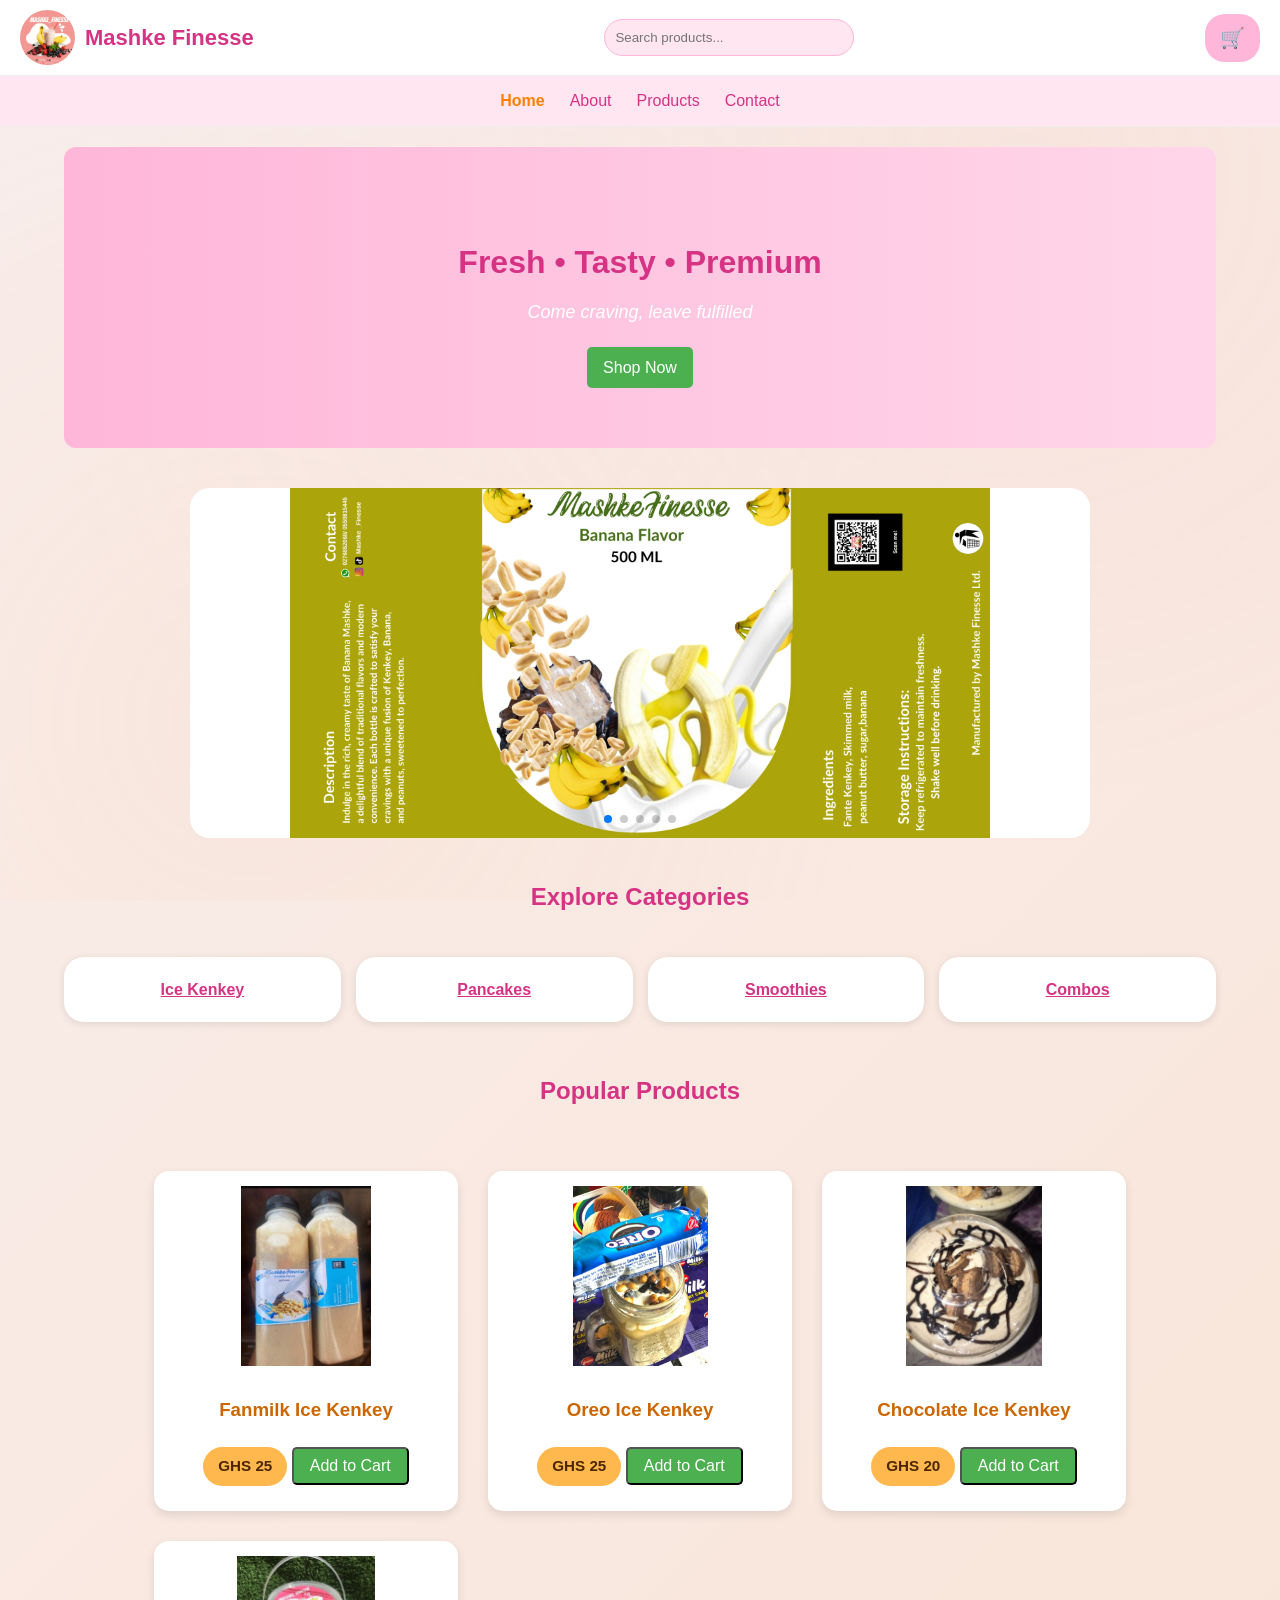
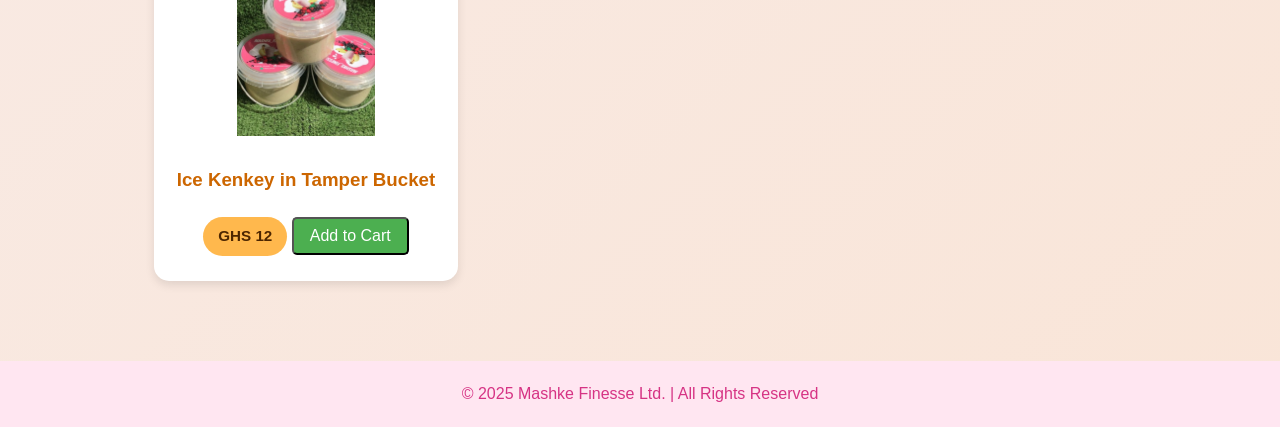
==== index.html @ 1bd8deb0 "Initial commit" ====
<!DOCTYPE html>
<html lang="en">
<head>
    <meta charset="UTF-8">
    <meta name="viewport" content="width=device-width, initial-scale=1.0">
    <title>Mashke Finesse Ltd.</title>

    <!-- Stylesheet -->
    <link rel="stylesheet" href="style.css">
    <!-- Add this before closing body tag in index.html -->
    <script src="cart.js"></script>
    <!-- Swiper CSS -->
    <link rel="stylesheet" href="https://cdn.jsdelivr.net/npm/swiper@11/swiper-bundle.min.css" />
</head>

<body>

    <!-- HEADER -->
    <header class="top-header">
            <div class="logo-area">
            <img src="./assets/logo.jpg.jpeg" class="logo" alt="Mashke Finesse Logo">
            <h1>Mashke Finesse</h1>
        </div>

       <div class="search-area">
           <input type="text" placeholder="Search products..." id="searchBar">
       </div>


        <a href="./cart.html" class="cart-btn">
            🛒 <span id="cart-count">0</span>
        </a>
    </header>

    <!-- NAVIGATION BAR -->
    <nav class="nav">
        <a href="./index.html" class="active">Home</a>
        <a href="./about.html">About</a>
        <a href="./products.html">Products</a>
        <a href="./contact.html">Contact</a>
    </nav>

    <!-- HERO SECTION -->
    <section class="hero">
        <div class="hero-text">
            <h2>Fresh • Tasty • Premium</h2>
            <p><i>Come craving, leave fulfilled</i></p>
            <a href="./products.html" class="btn-primary">Shop Now</a>
        </div>
    </section>

    <!-- SLIDER SECTION -->
    <section class="slider-section">
        <div class="swiper">
            <div class="swiper-wrapper">
                <div class="swiper-slide"><img src="./assets/BANANA FLAVOR.png" alt="Banana Flavor"></div>
                <div class="swiper-slide"><img src="./assets/OREO FLAVOR.png" alt="Oreo Flavor"></div>
                <div class="swiper-slide"><img src="./assets/CHOCOLATE FLAVOR.png" alt="Chocolate Flavor"></div>
                <div class="swiper-slide"><img src="./assets/Label1.jpeg" alt="Label 1"></div>
                <div class="swiper-slide"><img src="./assets/Label2.jpeg" alt="Label 2"></div>
            </div>
            <div class="swiper-pagination"></div>
        </div>
    </section>

    <!-- CATEGORY CARDS -->
   <section class="categories">
    <h2>Explore Categories</h2>
    <div class="cat-grid">
        <a href="products.html?category=ice-kenkey" class="cat-card">Ice Kenkey</a>
        <a href="products.html?category=pancake" class="cat-card">Pancakes</a>
        <a href="products.html?category=smoothies" class="cat-card">Smoothies</a>
        <a href="products.html?category=combos" class="cat-card">Combos</a>
    </div>
   </section>


    <!-- FEATURED PRODUCTS -->
    <section class="featured-products">
    <h2>Popular Products</h2>

    <div class="products-grid">

        <div class="product-card" data-category="ice-kenkey">
            <img src="./assets/FanMilk.jpeg" alt="Fanmilk Ice Kenkey">
            <h3>Fanmilk Ice Kenkey</h3>
            <p class="price">GHS 25</p>
            <button class="btn-primary add-to-cart"
                data-name="Fanmilk Ice Kenkey"
                data-price="25"
                data-image="./assets/FanMilk.jpeg">
                Add to Cart
            </button>
        </div>

        <div class="product-card" data-category="ice-kenkey">
            <img src="./assets/oreomashke.jpg" alt="Oreo Ice Kenkey">
            <h3>Oreo Ice Kenkey</h3>
            <p class="price">GHS 25</p>
            <button class="btn-primary add-to-cart"
                data-name="Oreo Ice Kenkey"
                data-price="25"
                data-image="./assets/oreomashke.jpg">
                Add to Cart
            </button>
        </div>

        <div class="product-card" data-category="ice-kenkey">
            <img src="./assets/Chocolate topping.jpeg" alt="Chocolate Ice Kenkey">
            <h3>Chocolate Ice Kenkey</h3>
            <p class="price">GHS 20</p>
            <button class="btn-primary add-to-cart"
                data-name="Chocolate Ice Kenkey"
                data-price="20"
                data-image="./assets/Chocolate topping.jpeg">
                Add to Cart
            </button>
        </div>

        <div class="product-card" data-category="ice-kenkey">
            <img src="./assets/Bucket.jpeg" alt="Ice Kenkey in Tamper Bucket">
            <h3>Ice Kenkey in Tamper Bucket</h3>
            <p class="price">GHS 12</p>
            <button class="btn-primary add-to-cart"
                data-name="Ice Kenkey in Tamper Bucket"
                data-price="12"
                data-image="./assets/Bucket.jpeg">
                Add to Cart
            </button>
        </div>

    </div>
</section>


    <!-- FOOTER -->
    <footer>
        &copy; 2025 Mashke Finesse Ltd. | All Rights Reserved
    </footer>

    <!-- Swiper JS -->
    <script src="https://cdn.jsdelivr.net/npm/swiper@11/swiper-bundle.min.js"></script>
    <script src="script.js"></script>
    <script src="cart.js"></script>
</body>
</html>
---- style.css ----
/* GENERAL RESET */
* {
    margin: 0;
    padding: 0;
    box-sizing: border-box;
    font-family: "Poppins", sans-serif;
}
body {
    background: #fff5f8;
    color: #333;
}

h2 {
    text-align: center;
    margin: 30px 0 20px;
    color: #d63384;
}

/* ======================
   HEADER
====================== */
.top-header {
    display: flex;
    justify-content: space-between;
    align-items: center;
    padding: 15px 5%;
    background: #fff;
    box-shadow: 0 2px 10px rgba(0,0,0,0.08);
}

.logo-area {
    display: flex;
    align-items: center;
    gap: 10px;
}

.logo {
    width: 55px;
    height: 55px;
    border-radius: 50%;
}

.top-header h1 {
    color: #d63384;
    font-size: 22px;
    font-weight: bold;
}

.search-area input {
    width: 250px;
    padding: 10px;
    border-radius: 20px;
    border: 1px solid #ffb6d9;
    background: #ffe6f1;
}

.cart-btn {
    font-size: 20px;
    background: #ffb6d9;
    padding: 8px 15px;
    border-radius: 20px;
    color: rgb(245, 238, 238);
    text-decoration: none;
}

/* ======================
   NAVIGATION
====================== */
.nav {
    display: flex;
    justify-content: center;
    gap: 25px;
    padding: 12px;
    background: #ffe6f1;
}

.nav a {
    text-decoration: none;
    font-weight: 500;
    color: #d63384;
    transition: 0.3s;
}

.nav a.active, .nav a:hover {
    font-weight: bold;
    color: #ff8000;
}

/* ======================
   HERO SECTION
====================== */
.hero {
    background: linear-gradient(to right, #ffb6d9, #ffd6e9);
    padding: 60px 5%;
    text-align: center;
    color: white;
    border-radius: 12px;
    margin: 20px 5%;
}

.hero h2 {
    font-size: 32px;
    margin-bottom: 10px;
}

.hero p {
    font-size: 18px;
    margin-bottom: 20px;
}

.btn-primary {
    display: inline-block;
    background: #04b654;
    color: #fff;
    padding: 10px 20px;
    border-radius: 25px;
    text-decoration: none;
    font-size: 16px;
    transition: 0.3s;
}

.btn-primary:hover {
    background: #048339;
}

/* ======================
   SLIDER
====================== */
.slider-section {
    margin: 40px auto;
    width: 90%;
    max-width: 900px;   
}

.swiper {
    height: 350px;     
}

.swiper-slide img {
    width: 100%;
    height: 100%;       /* image fits inside the slider */
    border-radius: 20px;
    object-fit: contain;
    background: white;   
    transition: transform 0.3s;
}

.swiper-slide img:hover {
    transform: scale(1.05);
}


/* ======================
   CATEGORY CARDS
====================== */
.categories .cat-grid {
    display: grid;
    grid-template-columns: repeat(auto-fit, minmax(120px, 1fr));
    gap: 15px;
    padding: 20px 5%;
}

.cat-card {
    background: white;
    padding: 20px;
    border-radius: 20px;
    box-shadow: 0 2px 8px rgba(0,0,0,0.1);
    text-align: center;
    color: #d63384;
    font-weight: bold;
    transition: 0.3s;
    cursor: pointer;
}

.cat-card:hover {
    transform: translateY(-5px);
    box-shadow: 0 6px 18px rgba(0,0,0,0.15);
}

/* ======================
   FEATURED PRODUCTS
====================== */
.products-grid {
    display: grid;
    grid-template-columns: repeat(auto-fit, minmax(180px, 1fr));
    gap: 25px;
    padding: 20px 5%;
}

.product-card {
    background: white;
    border-radius: 20px;
    padding: 15px;
    text-align: center;
    box-shadow: 0 2px 10px rgba(0,0,0,0.1);
    transition: transform 0.3s, box-shadow 0.3s;
}

.product-card:hover {
    transform: translateY(-5px);
    box-shadow: 0 6px 18px rgba(0,0,0,0.15);
}

.product-card h3 {
    color: #cc6600;
    margin: 10px 0;
}

.price {
    display: inline-block;
    padding: 8px 15px;
    background: #ffb84d;
    color: #4d2600;
    font-weight: 600;
    border-radius: 20px;
    margin-top: 8px;
}

.add-cart {
    margin-top: 12px;
    padding: 10px 15px;
    width: 100%;
    background: #ff279a;
    color: white;
    border: none;
    border-radius: 12px;
    cursor: pointer;
    transition: 0.3s;
}

.add-cart:hover {
    background: #e22288;
}

/* ======================
   FOOTER
====================== */
footer {
    text-align: center;
    padding: 20px;
    background: #ffe6f1;
    color: #d63384;
    margin-top: 40px;
}

/* ======================
   PRODUCTS PAGE CSS
====================== */

/* Page Title */
.page-title {
    text-align: center;
    padding: 40px 10px;
}

.page-title h2 {
    font-size: 2.2rem;
    color: #d63384;
    margin-bottom: 15px;
}

/* Product Hero Section */
.product-hero {
    text-align: center;
    padding: 40px 20px;
    background: #ffeac7;
    border-radius: 12px;
    margin: 20px 5%;
}

.product-hero h2 {
    font-size: 2rem;
    color: #cc6600;
}

.product-hero p {
    margin-top: 10px;
    color: #4d2600;
    font-size: 1.1rem;
}

/* Filter Section */
.filter-section {
    text-align: center;
    padding: 20px 5%;
}

.filter-btn {
    background: #ffd08a;
    border: none;
    padding: 10px 18px;
    border-radius: 20px;
    margin: 5px;
    font-weight: 600;
    cursor: pointer;
    transition: 0.3s;
}

.filter-btn:hover {
    background: #ffb84d;
}

.filter-btn.active {
    background: #ff9800;
    color: white;
}

/* Product Grid */
.products-grid {
    padding: 40px 5%;
    display: grid;
    grid-template-columns: repeat(auto-fit, minmax(230px, 1fr));
    gap: 30px;
    max-width: 1100px;
    margin: 0 auto;
}

.product-card {
    background: white;
    padding: 20px;
    border-radius: 20px;
    text-align: center;
    box-shadow: 0 4px 12px rgba(0,0,0,0.12);
    transition: transform 0.3s, box-shadow 0.3s;
}

.product-card:hover {
    transform: translateY(-8px);
    box-shadow: 0 6px 20px rgba(0,0,0,0.17);
}

.product-card img {
    width: 100%;
    height: 180px;
    object-fit: cover;
    border-radius: 15px;
    margin-bottom: 10px;
}

.product-card h3 {
    margin: 12px 0;
    color: #cc6600;
}

.product-card p {
    color: #4d2600;
    font-size: 0.95rem;
    line-height: 1.5;
}

.price {
    display: inline-block;
    margin-top: 10px;
    padding: 8px 15px;
    background: #ffb84d;
    border-radius: 20px;
    color: #4d2600;
    font-weight: 600;
}

.add-cart {
    margin-top: 12px;
    padding: 10px 15px;
    width: 100%;
    background: #ff279a;
    color: white;
    border: none;
    border-radius: 12px;
    cursor: pointer;
    transition: 0.3s;
}

.add-cart:hover {
    background: #e22288;
}

/* Responsive */
@media (max-width: 768px) {
    .products-grid {
        grid-template-columns: repeat(auto-fit, minmax(150px, 1fr));
    }

    .filter-btn {
        padding: 8px 14px;
    }

    .product-hero {
        padding: 30px 10px;
    }
}

/* ABOUT PAGE */
.about-container {
    padding: 40px 20px;
    display: flex;
    flex-wrap: wrap;
    align-items: center;
    justify-content: center;
    gap: 40px;
}

.about-content {
    max-width: 600px;
}

.about-content h2 {
    font-size: 2rem;
    color: #cc6600;
    margin-bottom: 15px;
}

.about-content h3 {
    margin-top: 20px;
    color: #994d00;
}

.about-content p {
    margin: 10px 0;
    line-height: 1.6;
    color: #4d2600;
    font-size: 1.05rem;
}

.value-list {
    list-style: none;
    margin: 10px 0 20px;
}

.value-list li {
    background: #ffe0b3;
    padding: 8px 12px;
    border-radius: 10px;
    margin: 6px 0;
    font-weight: 500;
}

.about-image img {
    width: 330px;
    border-radius: 20px;
    box-shadow: 0 4px 12px rgba(0,0,0,0.15);
}

@media (max-width: 768px) {
    .about-container {
        flex-direction: column;
        text-align: center;
    }

    .about-image img {
        width: 90%;
    }
}

/* Active Navigation */
nav ul li a.active {
    color: #e67e22;
    border-bottom: 2px solid #e67e22;
    padding-bottom: 3px;
}
/* WHY CUSTOMERS LOVE US */
.love-us-section {
    text-align: center;
    padding: 50px 20px;
    background: #fff3dd;
    margin-top: 20px;
}

.love-us-section h2 {
    font-size: 2rem;
    color: #cc6600;
    margin-bottom: 30px;
}

.love-grid {
    display: grid;
    grid-template-columns: repeat(auto-fit, minmax(220px, 1fr));
    gap: 25px;
    max-width: 1000px;
    margin: 0 auto;
}

.love-card {
    background: white;
    padding: 20px;
    border-radius: 20px;
    box-shadow: 0 4px 12px rgba(0,0,0,0.12);
    transition: 0.3s ease;
}

.love-card:hover {
    transform: translateY(-8px);
    box-shadow: 0 6px 18px rgba(0,0,0,0.15);
}

.love-card img {
    width: 70px;
    height: 70px;
    margin-bottom: 15px;
}

.love-card h3 {
    color: #994d00;
    margin-bottom: 8px;
}

.love-card p {
    color: #4d2600;
    font-size: 0.95rem;
    line-height: 1.5;
}

@media (max-width: 768px) {
    .love-card {
        padding: 18px;
    }
}
/* PRODUCTS PAGE */
.product-hero {
    text-align: center;
    padding: 40px 20px;
    background: #ffeac7;
}

.product-hero h2 {
    font-size: 2rem;
    color: #cc6600;
}

.product-hero p {
    margin-top: 10px;
    color: #4d2600;
    font-size: 1.1rem;
}

.product-card {
    background: white;
    padding: 20px;
    border-radius: 20px;
    text-align: center;
    box-shadow: 0 4px 12px rgba(0,0,0,0.12);
    transition: 0.3s ease;
}

.product-card:hover {
    transform: translateY(-8px);
    box-shadow: 0 6px 20px rgba(0,0,0,0.17);
}

.product-card img {
    width: 100%;
    height: 180px;
    object-fit: cover;
    border-radius: 15px;
}

.product-card h3 {
    margin: 12px 0;
    color: #cc6600;
}

.product-card p {
    color: #4d2600;
    font-size: 0.95rem;
    line-height: 1.5;
}

.price {
    display: inline-block;
    margin-top: 12px;
    padding: 8px 15px;
    background: #ffb84d;
    border-radius: 20px;
    color: #4d2600;
    font-weight: 600;
}
/* FILTER SECTION */
.filter-section {
    text-align: center;
    padding: 20px;
}

.filter-btn {
    background: #ffd08a;
    border: none;
    padding: 10px 18px;
    border-radius: 20px;
    margin: 5px;
    font-weight: 600;
    cursor: pointer;
    transition: 0.3s;
}

.filter-btn:hover {
    background: #ffb84d;
}

.filter-btn.active {
    background: #ff9800;
    color: white;
}

/* ORDER BUTTON */
.order-btn {
    display: inline-block;
    margin-top: 15px;
    padding: 10px 15px;
    background: #25D366;
    color: white;
    font-weight: 600;
    text-decoration: none;
    border-radius: 20px;
    transition: 0.3s ease;
}

.order-btn:hover {
    background: #1da851;
}
/* Page Title */
.page-title {
    text-align: center;
    padding: 40px 10px;
}

.page-title h2 {
    font-size: 2.2rem;
    margin-bottom: 10px;
}

/* Product Sections */
.product-section {
    width: 90%;
    max-width: 1000px;
    margin: 40px auto;
}

.product-section h3 {
    text-align: center;
    margin-bottom: 25px;
    font-size: 1.8rem;
}

/* Grid */
.product-grid {
    display: grid;
    grid-template-columns: repeat(auto-fit, minmax(220px, 1fr));
    gap: 25px;
}

/* Product Card */
.product-card {
    background: white;
    border-radius: 12px;
    padding: 15px;
    text-align: center;
    box-shadow: 0 4px 10px rgba(0,0,0,0.1);
    transition: transform .2s ease;
}

.product-card:hover {
    transform: translateY(-8px);
}

.product-card img {
    width: 100%;
    border-radius: 10px;
    height: 200px;
    object-fit: cover;
}

/* Coming Soon */
.future {
    text-align: center;
}

.future ul {
    list-style: none;
    padding: 0;
}

.future li {
    font-size: 1.1rem;
    margin: 5px 0;
}
/* Contact Page */
/* CONTACT PAGE HEADER — LOGO SECTION */
.logo-section {
    display: flex;
    align-items: center;
    justify-content: center;
    gap: 15px;
    padding: 25px 0 15px;
    background: #fff;
}

.logo-section img.round-photo {
    width: 65px;
    height: 65px;
    border-radius: 50%;
    object-fit: cover;
    border: 2px solid #e67e22;  /* soft orange border */
}

.logo-section h1 {
    font-size: 28px;
    font-weight: 700;
    color: #333;
    letter-spacing: 1px;
    text-transform: uppercase;
    margin: 0;
}

/* NAVIGATION */
nav {
    background: #fafafa;
    border-top: 1px solid #eee;
    border-bottom: 1px solid #eee;
}

nav ul {
    display: flex;
    justify-content: center;
    gap: 30px;
    list-style: none;
    padding: 12px 0;
    margin: 0;
}

nav ul li a {
    text-decoration: none;
    font-size: 16px;
    font-weight: 600;
    color: #555;
    transition: 0.3s ease;
}

/* Hover */
nav ul li a:hover {
    color: #e67e22;
}

/* Active link (contact page) */
.contact-header {
    text-align: center;
    padding: 40px 20px;
}

.contact-header h2 {
    font-size: 2rem;
}

.contact-container {
    width: 90%;
    max-width: 1000px;
    margin: auto;
    display: grid;
    grid-template-columns: repeat(auto-fit, minmax(300px, 1fr));
    gap: 30px;
    padding: 20px 0;
}

.contact-info {
    background: #fff;
    padding: 20px;
    border-radius: 12px;
    box-shadow: 0 4px 10px rgba(0,0,0,0.08);
}

.contact-info h3 {
    margin-bottom: 15px;
}

.contact-info p {
    margin: 8px 0;
}

/* Contact Form */
.contact-form {
    background: #fff;
    padding: 20px;
    border-radius: 12px;
    box-shadow: 0 4px 10px rgba(0,0,0,0.08);
}

.contact-hero {
    text-align: center;
    font-size: 1rem;
    margin-bottom: 20px;
    font-weight: 600;
}


.contact-form form input,
.contact-form form textarea {
    width: 100%;
    padding: 12px;
    margin-bottom: 15px;
    border-radius: 8px;
    border: 1px solid #ddd;
    font-size: 1rem;
}

.contact-form textarea {
    height: 120px;
    resize: none;
}

.contact-form button {
    background: #ff9f43;
    border: none;
    padding: 12px 20px;
    width: 100%;
    border-radius: 8px;
    font-size: 1.1rem;
    color: white;
    cursor: pointer;
    transition: .3s ease;
}

.contact-form button:hover {
    background: #ff7f00;
}

/* Map */
.map-section img {
    width: 90%;
    max-width: 800px;
    border-radius: 12px;
    box-shadow: 0 4px 10px rgba(0,0,0,0.1);
}

/* Map */
/* MAP SECTION */
/* MAP SECTION STYLES */
.map-section {
    padding: 50px 20px;
    background-color: #f9f9f9;
    text-align: center;
}

.map-section h2 {
    font-size: 2rem;
    margin-bottom: 30px;
    color: #1a1a1a;
}

.map-container {
    display: flex;
    flex-wrap: wrap;
    justify-content: center;
    gap: 20px;
    align-items: flex-start;
}

.map-wrapper {
    flex: 1 1 600px;
    min-width: 300px;
    max-width: 700px;
    height: 450px;
    border: 2px solid #FFD700; /* your brand color */
    border-radius: 10px;
    overflow: hidden;
}

.map-wrapper iframe {
    width: 100%;
    height: 100%;
    border: 0;
}

.map-info {
    flex: 1 1 250px;
    min-width: 200px;
    text-align: left;
}

.map-info p {
    font-size: 1.1rem;
    margin-bottom: 15px;
}

.directions-btn {
    display: inline-block;
    padding: 12px 25px;
    background-color: #FFD700; /* brand color */
    color: #000;
    text-decoration: none;
    font-weight: bold;
    border-radius: 8px;
    transition: background-color 0.3s ease;
}

.directions-btn:hover {
    background-color: #e6b800;
}

/* MOBILE ADJUSTMENTS */
@media (max-width: 768px) {
    .map-container {
        flex-direction: column;
        align-items: center;
    }

    .map-info {
        text-align: center;
    }
}

/* Footer Social Icons */
.footer-container {
    display: flex;
    justify-content: space-between;
    align-items: center;
    padding: 15px 20px;
    flex-wrap: wrap;
}

.social-icons {
    display: flex;
    gap: 15px;
}

.social-icons a {
    display: flex;
    align-items: center;
    justify-content: center;
    width: 38px;
    height: 38px;
    background: #fff;
    border-radius: 50%;
    box-shadow: 0px 2px 6px rgba(0,0,0,0.15);
    transition: 0.3s ease;
}

.social-icons a img {
    width: 20px;
    height: 20px;
    object-fit: contain;
}

/* Hover Effects */
.social-icons a:hover {
    transform: translateY(-4px);
    box-shadow: 0px 4px 12px rgba(0,0,0,0.2);
}
.order-page {
    max-width: 1200px;
    margin: auto;
    padding: 30px;
}

.order-title {
    text-align: center;
    font-size: 2rem;
    margin-bottom: 20px;
}
.product-card {
    background: #fff;
    padding: 15px;
    border-radius: 15px;
    text-align: center;
    box-shadow: 0 4px 10px rgba(0,0,0,0.1);
    transition: 0.3s;
}

.product-card:hover {
    transform: translateY(-5px);
}

.product-card img {
    width: 100%;
    height: 180px;
    object-fit: contain;
}

.price {
    font-weight: bold;
    margin: 10px 0;
}

.add-btn {
    padding: 10px;
    width: 100%;
    background: #ff279a; /* brand pink */
    color: white;
    border: none;
    border-radius: 8px;
    cursor: pointer;
}

.add-btn:hover {
    background: #e22288;
}

/* Cart */
body {
    font-family: Arial, sans-serif;
    margin: 0;
    padding: 0;
    background: #f9f9f9;
}

.top-header {
    display: flex;
    justify-content: space-between;
    align-items: center;
    padding: 10px 20px;
    background: #fff;
    box-shadow: 0 2px 5px rgba(0,0,0,0.1);
}

.logo-area1{
    display: flex;
    align-items: center;
    gap: 10px;
}
.logo-area1 h1 {
    font-size: 22px;
    font-weight: 700;
    color: #d63384;
}

.btn-primary {
    background: #4CAF50;
    color: white;
    padding: 8px 16px;
    text-decoration: none;
    border-radius: 5px;
    transition: 0.3s;
}

.btn-primary:hover {
    background: #45a049;
}

.cart-section {
    max-width: 800px;
    margin: 30px auto;
    background: #fff;
    padding: 20px;
    border-radius: 8px;
}

.cart-item {
    display: flex;
    align-items: center;
    margin-bottom: 15px;
    border-bottom: 1px solid #ddd;
    padding-bottom: 10px;
}

.cart-item img {
    width: 100px;
    border-radius: 5px;
}

.cart-item-details {
    flex: 1;
    margin-left: 15px;
}

.cart-item-details h4 {
    margin: 0 0 5px 0;
}

.quantity-controls {
    display: flex;
    align-items: center;
    gap: 10px;
    margin: 10px 0;
}

.quantity-controls button {
    padding: 5px 10px;
    cursor: pointer;
}

.remove {
    background: #f44336;
    color: white;
    border: none;
    padding: 5px 10px;
    border-radius: 5px;
    cursor: pointer;
}

.remove:hover {
    background: #d32f2f;
}

.cart-total {
    text-align: right;
    margin-top: 20px;
}
.about-banner {
    position: relative;
    width: 100%;
    height: 350px;
    overflow: hidden;
}

.banner-img {
    width: 100%;
    height: 100%;
    object-fit: cover;
}

.banner-overlay {
    position: absolute;
    top: 0;
    left: 0;
    width: 100%;
    height: 100%;
    background: rgba(0,0,0,0.4); 
}

.banner-content {
    position: absolute;
    top: 50%;
    left: 50%;
    transform: translate(-50%, -50%);
    color: white;
    text-align: center;
    font-size: 1.3rem;
    font-weight: 600;
    line-height: 2rem;
}

.banner-content span {
    background: rgba(255,255,255,0.2);
    padding: 6px 12px;
    border-radius: 8px;
    display: inline-block;
}
.sub-nav {
    display: flex;
    justify-content: center;
    gap: 20px;
    margin: 20px 0;
}

.sub-nav a {
    text-decoration: none;
    color: #d63384;
    font-weight: 600;
    padding-bottom: 4px;
    border-bottom: 2px solid transparent;
    transition: 0.3s;
}

.sub-nav a:hover, 
.sub-nav .active {
    border-bottom: 2px solid #ff6600;
    color: #333;
}
/* style.css */
:root {
    --powder-blush: #e8a598ff;
    --powder-blush-2: #ffb5a7ff;
    --powder-blush-3: #fec5bbff;
    --almond-silk: #fcd5ceff;
    --soft-blush: #fae1ddff;
    --seashell: #f8edebff;
    --powder-petal: #f9e5d8ff;
    --powder-petal-2: #f9dcc4ff;
    --soft-apricot: #fcd2afff;
    --peach-glow: #fec89aff;
    --text-dark: #5d4037;
    --text-medium: #8d6e63;
    --text-light: #a1887f;
    --shadow-light: rgba(232, 165, 152, 0.1);
    --shadow-medium: rgba(232, 165, 152, 0.2);
    --shadow-dark: rgba(232, 165, 152, 0.3);
}

* {
    margin: 0;
    padding: 0;
    box-sizing: border-box;
}

body {
    font-family: 'Inter', sans-serif;
    background: linear-gradient(135deg, var(--seashell) 0%, var(--powder-petal) 100%);
    color: var(--text-dark);
    line-height: 1.6;
    min-height: 100vh;
    position: relative;
    overflow-x: hidden;
}

body::before {
    content: '';
    position: fixed;
    top: 0;
    left: 0;
    right: 0;
    bottom: 0;
    background: 
        radial-gradient(circle at 20% 80%, rgba(254, 202, 154, 0.1) 0%, transparent 50%),
        radial-gradient(circle at 80% 20%, rgba(232, 165, 152, 0.08) 0%, transparent 50%),
        radial-gradient(circle at 40% 40%, rgba(250, 225, 221, 0.05) 0%, transparent 50%);
    pointer-events: none;
    z-index: -1;
}

/* Header Styles */
.header {
    background: linear-gradient(135deg, var(--powder-blush) 0%, var(--powder-blush-2) 100%);
    color: white;
    padding: 1.5rem 2rem;
    box-shadow: 0 4px 20px rgba(0, 0, 0, 0.08);
    text-align: center;
}

.header h1 {
    font-weight: 600;
    font-size: 1.8rem;
    letter-spacing: -0.5px;
    text-shadow: 0 2px 4px rgba(0, 0, 0, 0.1);
}

/* Main Cart Container */
.cart-page {
    max-width: 800px;
    margin: 3rem auto;
    padding: 0 2rem;
    position: relative;
}

/* Continue Shopping Link */
.back-to-shop {
    display: inline-flex;
    align-items: center;
    gap: 0.5rem;
    color: var(--text-medium);
    text-decoration: none;
    font-weight: 500;
    margin-bottom: 2rem;
    padding: 0.75rem 1.5rem;
    border-radius: 50px;
    transition: all 0.3s ease;
    background: rgba(255, 255, 255, 0.95);
    box-shadow: 0 2px 15px var(--shadow-light);
    border: 1px solid rgba(232, 165, 152, 0.2);
    backdrop-filter: blur(10px);
}

.back-to-shop:hover {
    color: var(--powder-blush);
    background: white;
    transform: translateX(-5px);
    box-shadow: 0 4px 20px var(--shadow-medium);
    border-color: var(--powder-blush-3);
}

.back-to-shop::before {
    content: "←";
    font-size: 1.1rem;
    color: var(--powder-blush);
    font-weight: 600;
}

/* Cart Header */
.cart-header {
    text-align: center;
    margin-bottom: 3rem;
    position: relative;
}

.cart-header h2 {
    font-size: 2.2rem;
    font-weight: 600;
    margin-bottom: 1rem;
    color: var(--text-dark);
    background: linear-gradient(135deg, var(--text-dark) 0%, var(--powder-blush) 100%);
    -webkit-background-clip: text;
    -webkit-text-fill-color: transparent;
    background-clip: text;
}

.cart-status {
    display: inline-flex;
    align-items: center;
    gap: 0.5rem;
    background: rgba(255, 255, 255, 0.9);
    padding: 0.6rem 1.5rem;
    border-radius: 50px;
    font-size: 0.95rem;
    font-weight: 500;
    color: var(--powder-blush);
    border: 1px solid rgba(232, 165, 152, 0.3);
    backdrop-filter: blur(5px);
}

.cart-status::before {
    content: "📌";
    font-size: 1rem;
}

/* Separator */
.cart-header::after {
    content: "";
    display: block;
    width: 150px;
    height: 2px;
    background: linear-gradient(90deg, transparent, var(--powder-blush-3), transparent);
    margin: 2rem auto 0;
}

/* Empty Cart State */
.empty-cart-state {
    background: rgba(255, 255, 255, 0.95);
    border-radius: 20px;
    padding: 4rem 3rem;
    text-align: center;
    box-shadow: 0 8px 40px var(--shadow-light);
    margin: 3rem 0;
    border: 1px solid rgba(232, 165, 152, 0.15);
    backdrop-filter: blur(10px);
    animation: fadeIn 0.8s ease;
}

.empty-cart-icon {
    width: 100px;
    height: 100px;
    background: linear-gradient(135deg, var(--soft-blush) 0%, var(--powder-blush-3) 100%);
    border-radius: 50%;
    display: flex;
    align-items: center;
    justify-content: center;
    margin: 0 auto 2rem;
    box-shadow: 0 8px 25px rgba(232, 165, 152, 0.25);
}

.empty-cart-icon i {
    font-size: 2.5rem;
    color: white;
    filter: drop-shadow(0 2px 4px rgba(0, 0, 0, 0.1));
}

.empty-cart-state h3 {
    font-size: 1.8rem;
    font-weight: 600;
    margin-bottom: 1rem;
    color: var(--text-dark);
}

.empty-cart-state p {
    color: var(--text-medium);
    max-width: 400px;
    margin: 0 auto 3rem;
    font-size: 1.05rem;
    line-height: 1.7;
}

/* Total Container */
.total-container {
    background: rgba(255, 255, 255, 0.95);
    padding: 2rem 2.5rem;
    border-radius: 20px;
    margin: 2.5rem 0;
    box-shadow: 0 8px 30px var(--shadow-light);
    border: 1px solid rgba(232, 165, 152, 0.15);
    backdrop-filter: blur(10px);
    display: flex;
    justify-content: space-between;
    align-items: center;
    position: relative;
    overflow: hidden;
}

.total-container::before {
    content: "";
    position: absolute;
    top: 0;
    left: 0;
    width: 5px;
    height: 100%;
    background: linear-gradient(to bottom, var(--powder-blush), var(--soft-apricot));
}

.total-label {
    font-size: 1.2rem;
    color: var(--text-medium);
    font-weight: 500;
}

.total-amount {
    font-size: 2.5rem;
    font-weight: 700;
    color: var(--powder-blush);
    display: flex;
    align-items: baseline;
    text-shadow: 0 2px 4px rgba(0, 0, 0, 0.05);
}

.total-amount::before {
    content: "GHS ";
    font-size: 1.5rem;
    font-weight: 500;
    color: var(--text-light);
    margin-right: 0.3rem;
}

.total-amount span {
    font-size: 1.5rem;
    color: var(--text-light);
    font-weight: 400;
}

/* Checkout Button */
.checkout-btn-container {
    margin: 2.5rem 0;
}

.checkout-btn {
    width: 100%;
    background: linear-gradient(135deg, var(--powder-blush) 0%, var(--soft-apricot) 100%);
    color: white;
    border: none;
    padding: 1.5rem;
    font-size: 1.1rem;
    font-weight: 600;
    border-radius: 15px;
    cursor: pointer;
    transition: all 0.4s cubic-bezier(0.175, 0.885, 0.32, 1.275);
    display: flex;
    align-items: center;
    justify-content: center;
    gap: 1rem;
    letter-spacing: 0.5px;
    box-shadow: 0 8px 30px rgba(232, 165, 152, 0.3);
    text-shadow: 0 1px 2px rgba(0, 0, 0, 0.1);
    position: relative;
    overflow: hidden;
}

.checkout-btn::before {
    content: '';
    position: absolute;
    top: 0;
    left: -100%;
    width: 100%;
    height: 100%;
    background: linear-gradient(90deg, transparent, rgba(255, 255, 255, 0.3), transparent);
    transition: 0.5s;
}

.checkout-btn:hover::before {
    left: 100%;
}

.checkout-btn:hover {
    transform: translateY(-3px);
    box-shadow: 0 12px 40px rgba(232, 165, 152, 0.4);
    background: linear-gradient(135deg, var(--powder-blush-2) 0%, var(--peach-glow) 100%);
}

.checkout-btn:active {
    transform: translateY(-1px);
    box-shadow: 0 4px 20px rgba(232, 165, 152, 0.3);
}

.checkout-btn .icon {
    font-size: 1.3rem;
    transition: transform 0.3s ease;
    display: inline-block;
}

.checkout-btn:hover .icon {
    transform: translateX(6px);
}

/* Brand Watermark */
.brand-watermark {
    text-align: center;
    margin-top: 4rem;
    padding-top: 2.5rem;
    color: var(--powder-blush-3);
    font-size: 1.1rem;
    font-weight: 300;
    letter-spacing: 3px;
    position: relative;
    opacity: 0.8;
    text-transform: uppercase;
}

.brand-watermark::before {
    content: "";
    position: absolute;
    top: 0;
    left: 50%;
    transform: translateX(-50%);
    width: 120px;
    height: 2px;
    background: linear-gradient(90deg, transparent, var(--powder-blush-3), transparent);
}

/* Animation */
@keyframes fadeIn {
    from {
        opacity: 0;
        transform: translateY(30px);
    }
    to {
        opacity: 1;
        transform: translateY(0);
    }
}

/* Responsive Design */
@media (max-width: 768px) {
    .cart-page {
        padding: 0 1.5rem;
        margin: 2rem auto;
    }
    
    .header {
        padding: 1.25rem 1.5rem;
    }
    
    .header h1 {
        font-size: 1.5rem;
    }
    
    .cart-header h2 {
        font-size: 1.8rem;
    }
    
    .empty-cart-state {
        padding: 3rem 2rem;
        margin: 2rem 0;
        border-radius: 15px;
    }
    
    .empty-cart-icon {
        width: 80px;
        height: 80px;
    }
    
    .empty-cart-icon i {
        font-size: 2rem;
    }
    
    .empty-cart-state h3 {
        font-size: 1.5rem;
    }
    
    .total-container {
        padding: 1.75rem;
        flex-direction: column;
        gap: 1rem;
        align-items: flex-start;
        border-radius: 15px;
    }
    
    .total-amount {
        font-size: 2rem;
    }
    
    .checkout-btn {
        padding: 1.25rem;
        font-size: 1rem;
        border-radius: 12px;
    }
}

@media (max-width: 480px) {
    .cart-page {
        padding: 0 1rem;
    }
    
    .back-to-shop {
        padding: 0.6rem 1.25rem;
        font-size: 0.95rem;
    }
    
    .cart-header h2 {
        font-size: 1.6rem;
    }
    
    .cart-status {
        padding: 0.5rem 1.25rem;
        font-size: 0.9rem;
    }
    
    .empty-cart-state {
        padding: 2.5rem 1.5rem;
    }
    
    .empty-cart-state p {
        font-size: 1rem;
    }
    
    .total-amount {
        font-size: 1.8rem;
    }
    
    .checkout-btn {
        padding: 1.1rem;
    }
    
    .brand-watermark {
        font-size: 1rem;
        color:#ddd;
        letter-spacing: 2px;
        padding-top: 2rem;
    }
    
    .brand-watermark::before {
        width: 80px;
    }
}

/* Tablet-specific adjustments */
@media (min-width: 769px) and (max-width: 1024px) {
    .cart-page {
        max-width: 700px;
    }
}
/* Cart Items Styles */
.cart-items {
    display: none;
}


.cart-item-image {
    width: 80px;
    height: 80px;
    object-fit: cover;
    border-radius: 10px;
    border: 2px solid var(--almond-silk);
}

.cart-item-details {
    flex: 1;
}

.cart-item-name {
    font-weight: 600;
    color: var(--text-dark);
    margin-bottom: 0.5rem;
    font-size: 1.1rem;
}

.cart-item-price {
    color: var(--powder-blush);
    font-weight: 500;
    font-size: 1.1rem;
}

.quantity-controls {
    display: flex;
    align-items: center;
    gap: 0.75rem;
    background: rgba(255, 255, 255, 0.9);
    padding: 0.5rem 1rem;
    border-radius: 50px;
    border: 1px solid rgba(232, 165, 152, 0.2);
}

.quantity-btn {
    background: var(--soft-blush);
    border: none;
    width: 30px;
    height: 30px;
    border-radius: 50%;
    display: flex;
    align-items: center;
    justify-content: center;
    cursor: pointer;
    color: var(--powder-blush);
    font-size: 1.2rem;
    font-weight: 600;
    transition: all 0.2s ease;
}

.quantity-btn:hover {
    background: var(--powder-blush-2);
    color: white;
    transform: scale(1.1);
}

.quantity-value {
    font-weight: 600;
    color: var(--text-dark);
    min-width: 30px;
    text-align: center;
}

.cart-item-total {
    font-weight: 700;
    color: var(--powder-blush);
    font-size: 1.2rem;
    min-width: 100px;
    text-align: right;
}

.remove-item {
    background: linear-gradient(135deg, #ffb5a7, #fec89a);
    color: white;
    border: none;
    padding: 0.5rem 1.25rem;
    border-radius: 50px;
    cursor: pointer;
    font-weight: 500;
    font-size: 0.9rem;
    transition: all 0.3s ease;
}

.remove-item:hover {
    background: linear-gradient(135deg, #e8a598, #fec89a);
    transform: translateY(-2px);
    box-shadow: 0 4px 15px rgba(232, 165, 152, 0.3);
}

.cart-summary {
    display: flex;
    justify-content: space-between;
    align-items: center;
    padding-top: 2rem;
    margin-top: 2rem;
    border-top: 2px solid rgba(232, 165, 152, 0.2);
}

.cart-subtotal {
    font-size: 1.1rem;
    color: var(--text-medium);
}

.cart-subtotal-value {
    font-size: 1.5rem;
    font-weight: 700;
    color: var(--powder-blush);
    margin-left: 1rem;
}

/* Cart Notification */
.cart-notification {
    position: fixed;
    top: 100px;
    right: 20px;
    background: white;
    padding: 1rem 1.5rem;
    border-radius: 10px;
    box-shadow: 0 10px 30px rgba(0, 0, 0, 0.15);
    display: flex;
    align-items: center;
    gap: 1rem;
    z-index: 1000;
    transform: translateX(150%);
    transition: transform 0.5s cubic-bezier(0.175, 0.885, 0.32, 1.275);
    border-left: 4px solid var(--powder-blush);
    min-width: 300px;
}

.cart-notification.show {
    transform: translateX(0);
}

.cart-notification-icon {
    width: 40px;
    height: 40px;
    background: var(--soft-blush);
    border-radius: 50%;
    display: flex;
    align-items: center;
    justify-content: center;
    color: var(--powder-blush);
    font-size: 1.2rem;
}

.cart-notification-content h4 {
    margin: 0 0 0.25rem 0;
    color: var(--text-dark);
    font-size: 1rem;
}

.cart-notification-content p {
    margin: 0;
    color: var(--text-medium);
    font-size: 0.9rem;
}

/* Cart Item Styles */

/* Cart Summary */
.cart-summary {
    padding: 2rem;
    background: rgba(255, 255, 255, 0.9);
    border-radius: 15px;
    border: 1px solid rgba(232, 165, 152, 0.2);
    margin: 2rem 0;
}

.summary-right {
    text-align: right;
}

.summary-row {
    display: flex;
    justify-content: space-between;
    padding: 0.5rem 0;
    border-bottom: 1px dashed rgba(232, 165, 152, 0.2);
}

.summary-row.total-row {
    border-bottom: none;
    border-top: 2px solid rgba(232, 165, 152, 0.3);
    padding-top: 1rem;
    margin-top: 0.5rem;
    font-weight: 600;
    font-size: 1.2rem;
}

.estimated-total {
    color: var(--powder-blush);
    font-weight: 700;
}

/* Cart Actions */
.cart-actions {
    display: flex;
    gap: 1rem;
    margin: 2rem 0;
    justify-content: center;
}

.btn-secondary {
    background: rgba(255, 255, 255, 0.9);
    color: var(--text-medium);
    border: 1px solid rgba(232, 165, 152, 0.3);
    padding: 0.75rem 1.5rem;
    border-radius: 8px;
    font-weight: 500;
    cursor: pointer;
    display: flex;
    align-items: center;
    gap: 0.5rem;
    transition: all 0.3s ease;
}

.btn-secondary:hover {
    background: white;
    border-color: var(--powder-blush);
    color: var(--powder-blush);
    transform: translateY(-2px);
    box-shadow: 0 4px 12px var(--shadow-light);
}
.total-left {
    display: flex;
    flex-direction: column;
    gap: 1rem;
}

.total-breakdown {
    display: flex;
    flex-direction: column;
    gap: 0.5rem;
}

.breakdown-row {
    display: flex;
    justify-content: space-between;
    color: var(--text-medium);
    font-size: 0.95rem;
}

.total-right {
    text-align: right;
    display: flex;
    flex-direction: column;
    justify-content: center;
    gap: 0.5rem;
}

/* Checkout Section */
.checkout-section {
    display: grid;
    grid-template-columns: 1fr 1fr;
    gap: 3rem;
    background: rgba(255, 255, 255, 0.95);
    padding: 2.5rem;
    border-radius: 20px;
    border: 1px solid rgba(232, 165, 152, 0.15);
    margin: 2rem 0;
}

.checkout-left {
    display: flex;
    flex-direction: column;
    gap: 1.5rem;
}

.secure-checkout {
    display: flex;
    align-items: center;
    gap: 0.75rem;
    color: var(--powder-blush);
    font-weight: 600;
    font-size: 1.1rem;
}

.payment-methods {
    display: flex;
    gap: 1rem;
    font-size: 2rem;
    color: var(--text-light);
    margin: 0.5rem 0;
}

.checkout-right {
    display: flex;
    flex-direction: column;
    gap: 1rem;
}

/* Responsive Design */
@media (max-width: 768px) {
    .cart-item {
        grid-template-columns: 60px 1fr;
        grid-template-rows: auto auto;
        gap: 1rem;
    }
    
    .cart-item-details {
        grid-column: 2;
    }
    
    .quantity-controls {
        grid-column: 1;
        grid-row: 2;
    }
    
    .cart-item-total {
        grid-column: 2;
        grid-row: 2;
        text-align: right;
    }
    
    .remove-item {
        grid-column: 2;
        grid-row: 1;
        justify-self: end;
    }
    
    .total-container {
        grid-template-columns: 1fr;
        gap: 1.5rem;
        padding: 1.5rem;
    }
    
    .checkout-section {
        grid-template-columns: 1fr;
        gap: 2rem;
        padding: 1.5rem;
    }
    
    .cart-notification {
        top: 80px;
        right: 10px;
        left: 10px;
        min-width: auto;
    }
    .add-to-cart {
    transition: background-color .3s, transform .2s;
}

    .add-to-cart:disabled {
    background-color: #f8c1d4; /* soft pink */
    cursor: not-allowed;
    transform: scale(0.97);
}
/* ======================
   CART PAGE
====================== */

.cart-section {
    width: 90%;
    max-width: 900px;
    margin: 40px auto;
    background: white;
    padding: 25px;
    border-radius: 18px;
    box-shadow: 0 4px 14px rgba(0,0,0,0.08);
}

.cart-section h2 {
    text-align: center;
    color: #d63384;
    margin-bottom: 20px;
    font-size: 1.8rem;
}

/* Fix logo-area1 */
.logo-area1 {
    display: flex;
    align-items: center;
    gap: 12px;
}

.logo-area1 h1 {
    font-size: 22px;
    font-weight: 700;
    color: #d63384;
}

.cart-total {
    margin-top: 25px;
    display: flex;
    justify-content: space-between;
    align-items: center;
}

.cart-total h3 {
    font-size: 1.3rem;
    color: #d63384;
}

#checkout-btn {
    background: #ff279a;
    border: none;
    color: white;
    padding: 10px 18px;
    border-radius: 12px;
    cursor: pointer;
    transition: 0.3s;
}

#checkout-btn:hover {
    background: #d61f7e;
}

/* Empty space for cart items */
#cart-items {
    margin-top: 15px;
    padding: 10px 0;
    min-height: 120px;
    border-top: 1px solid #ffe1ef;
}

/* Back button */
.top-header a.btn-primary {
    background: #ffb6d9;
    color: #333;
    padding: 8px 14px;
    border-radius: 18px;
    text-decoration: none;
    font-size: 15px;
}

.top-header a.btn-primary:hover {
    background: #d78aad;
    color: #fff;
}
.checkout-modal {
    position: fixed;
    top:0; left:0;
    width:100%;
    height:100%;
    display:flex;
    justify-content:center;
    align-items:center;
    background:rgba(0,0,0,0.4);
    backdrop-filter: blur(3px);
    z-index:999;
}

.checkout-modal-content {
    background:white;
    border-radius:14px;
    padding:22px;
    width:90%;
    max-width:360px;
    font-family: Inter, sans-serif;
    animation: pop 0.25s ease;
    border:2px solid #f7bcd9;
    color: #333;
}

.checkout-total {
    margin-top:12px;
    font-weight:600;
    color:#d04e8d;
}

.btn-secondary {
    margin-top:10px;
}
/* ===== CART PAGE ===== */
.cart-header {
    display: flex;
    justify-content: space-between;
    padding: 20px;
    background: #fff;
    border-bottom: 1px solid #eee;
}

.cart-container {
    display: grid;
    grid-template-columns: 2fr 1fr;
    gap: 25px;
    padding: 25px;
}

.cart-items {
    background: #fff;
    padding: 20px;
    border-radius: 10px;
}

.cart-item {
    display: flex;
    gap: 15px;
    padding: 15px 0;
    border-bottom: 1px solid #eee;
}

.cart-item img {
    width: 90px;
    height: 90px;
    object-fit: cover;
    border-radius: 8px;
}

.cart-details h4 {
    margin: 0;
}

.qty-control {
    display: flex;
    align-items: center;
    gap: 10px;
    margin-top: 10px;
}

.qty-control button {
    padding: 5px 10px;
    border-radius: 5px;
    border: 1px solid #ccc;
    cursor: pointer;
}

.cart-right {
    margin-left: auto;
    text-align: right;
}

.item-total {
    font-weight: bold;
}

.remove {
    background: none;
    border: none;
    color: red;
    cursor: pointer;
}

/* ===== SUMMARY ===== */
.cart-summary {
    background: #fff;
    padding: 25px;
    border-radius: 10px;
    height: fit-content;
}

.summary-line {
    display: flex;
    justify-content: space-between;
    margin: 10px 0;
}

.summary-line.total {
    font-size: 1.2rem;
    font-weight: bold;
}

.checkout-btn {
    width: 100%;
    padding: 15px;
    background: #ff7a00;
    color: #fff;
    border: none;
    border-radius: 8px;
    margin-top: 20px;
    font-size: 1rem;
    cursor: pointer;
}

.secure {
    text-align: center;
    font-size: 0.9rem;
    margin-top: 10px;
    color: #666;
}

.empty-cart {
    text-align: center;
    font-size: 1.1rem;
    color: #777;
}

/* ===== MOBILE ===== */
@media (max-width: 768px) {
    .cart-container {
        grid-template-columns: 1fr;
    }
}
/* Products Page Specific Styles */

/* Page Header */
.page-header {
    padding: 30px 0 20px;
    margin-bottom: 30px;
    text-align: center;
}

.page-header h2 {
    color: var(--dark-color);
    font-size: 32px;
    margin-bottom: 8px;
}

.page-header p {
    color: var(--gray-color);
    font-size: 16px;
}

/* Filter Section */
.filter-section {
    display: flex;
    justify-content: center;
    gap: 10px;
    margin-bottom: 30px;
    flex-wrap: wrap;
}

.filter-btn {
    padding: 10px 20px;
    background-color: white;
    border: 2px solid var(--secondary-color);
    color: var(--secondary-color);
    border-radius: var(--border-radius);
    cursor: pointer;
    font-weight: 600;
    transition: var(--transition);
}

.filter-btn:hover,
.filter-btn.active {
    background-color: var(--secondary-color);
    color: white;
}

/* Products Grid */
.products-grid {
    display: grid;
    grid-template-columns: repeat(auto-fill, minmax(280px, 1fr));
    gap: 30px;
    margin-bottom: 50px;
}

.product-card {
    background-color: white;
    border-radius: var(--border-radius);
    box-shadow: var(--box-shadow);
    overflow: hidden;
    transition: var(--transition);
    padding: 20px;
    text-align: center;
}

.product-card:hover {
    transform: translateY(-5px);
    box-shadow: 0 10px 20px rgba(0, 0, 0, 0.15);
}

.product-card img {
    width: 100%;
    height: 200px;
    object-fit: cover;
    border-radius: var(--border-radius);
    margin-bottom: 15px;
}

.product-card h3 {
    color: var(--dark-color);
    margin-bottom: 10px;
    font-size: 20px;
}

.product-card p {
    color: var(--gray-color);
    font-size: 14px;
    margin-bottom: 15px;
    line-height: 1.4;
}

.price {
    display: block;
    font-size: 22px;
    font-weight: 700;
    color: var(--primary-color);
    margin-bottom: 15px;
}

/* Add to Cart Button */
.btn-primary {
    background-color: var(--primary-color);
    color: white;
    border: none;
    padding: 12px 25px;
    border-radius: var(--border-radius);
    font-weight: 600;
    cursor: pointer;
    transition: var(--transition);
    width: 100%;
    font-size: 16px;
}

.btn-primary:hover {
    background-color: #d32f2f;
    transform: translateY(-2px);
}
}
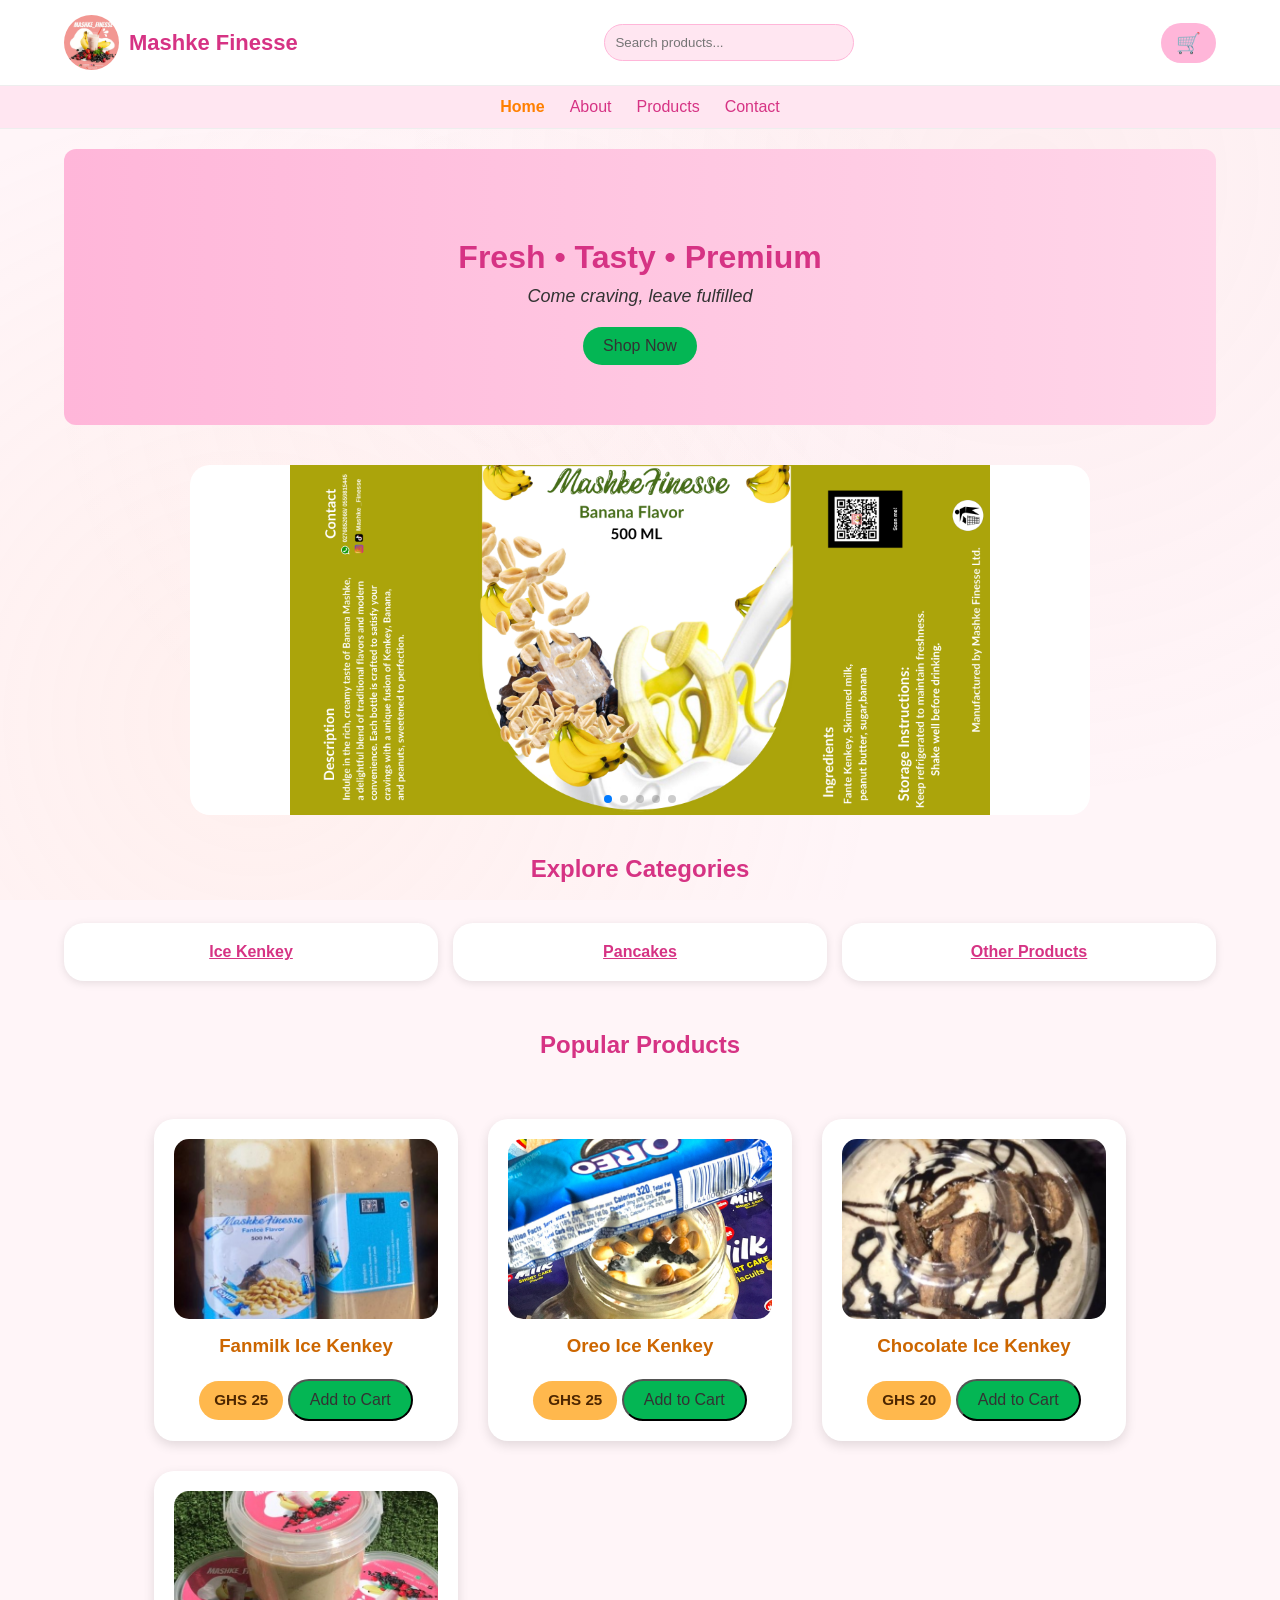
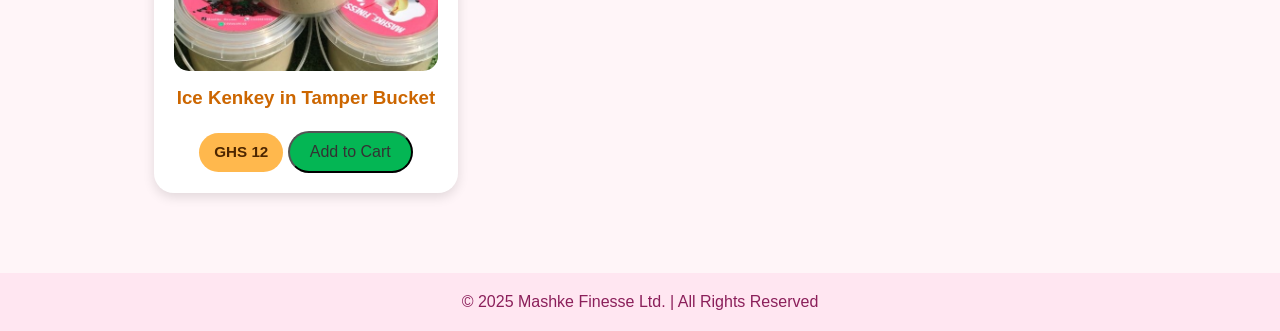
==== commit 9ecd46a8: "color changes" ====
--- a/index.html
+++ b/index.html
@@ -11,6 +11,25 @@
     <script src="cart.js"></script>
     <!-- Swiper CSS -->
     <link rel="stylesheet" href="https://cdn.jsdelivr.net/npm/swiper@11/swiper-bundle.min.css" />
+    <!-- Essential Mobile Meta Tags -->
+<meta name="viewport" content="width=device-width, initial-scale=1.0, maximum-scale=5.0">
+<meta name="HandheldFriendly" content="true">
+<meta name="MobileOptimized" content="width">
+<meta name="apple-mobile-web-app-capable" content="yes">
+<meta name="apple-mobile-web-app-status-bar-style" content="black-translucent">
+
+<!-- Mobile Icons -->
+<link rel="apple-touch-icon" sizes="180x180" href="./assets/apple-touch-icon.png">
+<link rel="icon" type="image/png" sizes="32x32" href="./assets/favicon-32x32.png">
+<link rel="icon" type="image/png" sizes="16x16" href="./assets/favicon-16x16.png">
+<link rel="manifest" href="./site.webmanifest">
+<meta name="theme-color" content="#FF6B35">
+
+<!-- Mobile CSS -->
+<link rel="stylesheet" href="mobile-responsive.css">
+
+<!-- Font Awesome for Icons -->
+<link rel="stylesheet" href="https://cdnjs.cloudflare.com/ajax/libs/font-awesome/6.4.0/css/all.min.css">
 </head>
 
 <body>
@@ -69,8 +88,7 @@
     <div class="cat-grid">
         <a href="products.html?category=ice-kenkey" class="cat-card">Ice Kenkey</a>
         <a href="products.html?category=pancake" class="cat-card">Pancakes</a>
-        <a href="products.html?category=smoothies" class="cat-card">Smoothies</a>
-        <a href="products.html?category=combos" class="cat-card">Combos</a>
+        <a href="products.html?category=others" class="cat-card">Other Products</a>
     </div>
    </section>
 
--- a/style.css
+++ b/style.css
@@ -59,7 +59,7 @@
     background: #ffb6d9;
     padding: 8px 15px;
     border-radius: 20px;
-    color: rgb(245, 238, 238);
+   color: rgb(60, 40, 40); 
     text-decoration: none;
 }
 
@@ -93,7 +93,7 @@
     background: linear-gradient(to right, #ffb6d9, #ffd6e9);
     padding: 60px 5%;
     text-align: center;
-    color: white;
+    color: #333;  
     border-radius: 12px;
     margin: 20px 5%;
 }
@@ -111,7 +111,7 @@
 .btn-primary {
     display: inline-block;
     background: #04b654;
-    color: #fff;
+    color: #333;
     padding: 10px 20px;
     border-radius: 25px;
     text-decoration: none;
@@ -176,46 +176,71 @@
     transform: translateY(-5px);
     box-shadow: 0 6px 18px rgba(0,0,0,0.15);
 }
-
 /* ======================
-   FEATURED PRODUCTS
+   FOOTER
 ====================== */
+footer {
+    text-align: center;
+    padding: 20px;
+    background: #ffe6f1;
+    color: #8b1f5a;
+    margin-top: 40px;
+}
+
+/* ======================
+   PRODUCTS PAGE CSS
+====================== */
+
+/* Page Title */
+.page-title {
+    text-align: center;
+    padding: 40px 10px;
+}
+
+.page-title h2 {
+    font-size: 2.2rem;
+    color: #d63384;
+    margin-bottom: 15px;
+}
+/* Filter Section */
+.filter-section {
+    text-align: center;
+    padding: 20px 5%;
+}
+
+.filter-btn {
+    background: #ffd08a;
+    border: none;
+    padding: 10px 18px;
+    border-radius: 20px;
+    margin: 5px;
+    font-weight: 600;
+    cursor: pointer;
+    transition: 0.3s;
+}
+
+.filter-btn:hover {
+    background: #ffb84d;
+}
+
+.filter-btn.active {
+    background: #ff9800;
+    color: white;
+}
+
+/* Product Grid */
 .products-grid {
+    padding: 40px 5%;
     display: grid;
-    grid-template-columns: repeat(auto-fit, minmax(180px, 1fr));
-    gap: 25px;
-    padding: 20px 5%;
-}
-
-.product-card {
-    background: white;
-    border-radius: 20px;
-    padding: 15px;
-    text-align: center;
-    box-shadow: 0 2px 10px rgba(0,0,0,0.1);
-    transition: transform 0.3s, box-shadow 0.3s;
-}
-
+    grid-template-columns: repeat(auto-fit, minmax(230px, 1fr));
+    gap: 30px;
+    max-width: 1100px;
+    margin: 0 auto;
+}
 .product-card:hover {
-    transform: translateY(-5px);
-    box-shadow: 0 6px 18px rgba(0,0,0,0.15);
-}
-
-.product-card h3 {
-    color: #cc6600;
-    margin: 10px 0;
-}
-
-.price {
-    display: inline-block;
-    padding: 8px 15px;
-    background: #ffb84d;
-    color: #4d2600;
-    font-weight: 600;
-    border-radius: 20px;
-    margin-top: 8px;
-}
-
+    transform: translateY(-8px);
+    box-shadow: 0 6px 20px rgba(0,0,0,0.17);
+}
 .add-cart {
     margin-top: 12px;
     padding: 10px 15px;
@@ -232,148 +257,6 @@
     background: #e22288;
 }
 
-/* ======================
-   FOOTER
-====================== */
-footer {
-    text-align: center;
-    padding: 20px;
-    background: #ffe6f1;
-    color: #d63384;
-    margin-top: 40px;
-}
-
-/* ======================
-   PRODUCTS PAGE CSS
-====================== */
-
-/* Page Title */
-.page-title {
-    text-align: center;
-    padding: 40px 10px;
-}
-
-.page-title h2 {
-    font-size: 2.2rem;
-    color: #d63384;
-    margin-bottom: 15px;
-}
-
-/* Product Hero Section */
-.product-hero {
-    text-align: center;
-    padding: 40px 20px;
-    background: #ffeac7;
-    border-radius: 12px;
-    margin: 20px 5%;
-}
-
-.product-hero h2 {
-    font-size: 2rem;
-    color: #cc6600;
-}
-
-.product-hero p {
-    margin-top: 10px;
-    color: #4d2600;
-    font-size: 1.1rem;
-}
-
-/* Filter Section */
-.filter-section {
-    text-align: center;
-    padding: 20px 5%;
-}
-
-.filter-btn {
-    background: #ffd08a;
-    border: none;
-    padding: 10px 18px;
-    border-radius: 20px;
-    margin: 5px;
-    font-weight: 600;
-    cursor: pointer;
-    transition: 0.3s;
-}
-
-.filter-btn:hover {
-    background: #ffb84d;
-}
-
-.filter-btn.active {
-    background: #ff9800;
-    color: white;
-}
-
-/* Product Grid */
-.products-grid {
-    padding: 40px 5%;
-    display: grid;
-    grid-template-columns: repeat(auto-fit, minmax(230px, 1fr));
-    gap: 30px;
-    max-width: 1100px;
-    margin: 0 auto;
-}
-
-.product-card {
-    background: white;
-    padding: 20px;
-    border-radius: 20px;
-    text-align: center;
-    box-shadow: 0 4px 12px rgba(0,0,0,0.12);
-    transition: transform 0.3s, box-shadow 0.3s;
-}
-
-.product-card:hover {
-    transform: translateY(-8px);
-    box-shadow: 0 6px 20px rgba(0,0,0,0.17);
-}
-
-.product-card img {
-    width: 100%;
-    height: 180px;
-    object-fit: cover;
-    border-radius: 15px;
-    margin-bottom: 10px;
-}
-
-.product-card h3 {
-    margin: 12px 0;
-    color: #cc6600;
-}
-
-.product-card p {
-    color: #4d2600;
-    font-size: 0.95rem;
-    line-height: 1.5;
-}
-
-.price {
-    display: inline-block;
-    margin-top: 10px;
-    padding: 8px 15px;
-    background: #ffb84d;
-    border-radius: 20px;
-    color: #4d2600;
-    font-weight: 600;
-}
-
-.add-cart {
-    margin-top: 12px;
-    padding: 10px 15px;
-    width: 100%;
-    background: #ff279a;
-    color: white;
-    border: none;
-    border-radius: 12px;
-    cursor: pointer;
-    transition: 0.3s;
-}
-
-.add-cart:hover {
-    background: #e22288;
-}
-
 /* Responsive */
 @media (max-width: 768px) {
     .products-grid {
@@ -540,12 +423,6 @@
     box-shadow: 0 4px 12px rgba(0,0,0,0.12);
     transition: 0.3s ease;
 }
-
-.product-card:hover {
-    transform: translateY(-8px);
-    box-shadow: 0 6px 20px rgba(0,0,0,0.17);
-}
-
 .product-card img {
     width: 100%;
     height: 180px;
@@ -573,32 +450,6 @@
     color: #4d2600;
     font-weight: 600;
 }
-/* FILTER SECTION */
-.filter-section {
-    text-align: center;
-    padding: 20px;
-}
-
-.filter-btn {
-    background: #ffd08a;
-    border: none;
-    padding: 10px 18px;
-    border-radius: 20px;
-    margin: 5px;
-    font-weight: 600;
-    cursor: pointer;
-    transition: 0.3s;
-}
-
-.filter-btn:hover {
-    background: #ffb84d;
-}
-
-.filter-btn.active {
-    background: #ff9800;
-    color: white;
-}
-
 /* ORDER BUTTON */
 .order-btn {
     display: inline-block;
@@ -615,17 +466,6 @@
 .order-btn:hover {
     background: #1da851;
 }
-/* Page Title */
-.page-title {
-    text-align: center;
-    padding: 40px 10px;
-}
-
-.page-title h2 {
-    font-size: 2.2rem;
-    margin-bottom: 10px;
-}
-
 /* Product Sections */
 .product-section {
     width: 90%;
@@ -645,28 +485,6 @@
     grid-template-columns: repeat(auto-fit, minmax(220px, 1fr));
     gap: 25px;
 }
-
-/* Product Card */
-.product-card {
-    background: white;
-    border-radius: 12px;
-    padding: 15px;
-    text-align: center;
-    box-shadow: 0 4px 10px rgba(0,0,0,0.1);
-    transition: transform .2s ease;
-}
-
-.product-card:hover {
-    transform: translateY(-8px);
-}
-
-.product-card img {
-    width: 100%;
-    border-radius: 10px;
-    height: 200px;
-    object-fit: cover;
-}
-
 /* Coming Soon */
 .future {
     text-align: center;
@@ -953,30 +771,6 @@
     font-size: 2rem;
     margin-bottom: 20px;
 }
-.product-card {
-    background: #fff;
-    padding: 15px;
-    border-radius: 15px;
-    text-align: center;
-    box-shadow: 0 4px 10px rgba(0,0,0,0.1);
-    transition: 0.3s;
-}
-
-.product-card:hover {
-    transform: translateY(-5px);
-}
-
-.product-card img {
-    width: 100%;
-    height: 180px;
-    object-fit: contain;
-}
-
-.price {
-    font-weight: bold;
-    margin: 10px 0;
-}
-
 .add-btn {
     padding: 10px;
     width: 100%;
@@ -990,24 +784,6 @@
 .add-btn:hover {
     background: #e22288;
 }
-
-/* Cart */
-body {
-    font-family: Arial, sans-serif;
-    margin: 0;
-    padding: 0;
-    background: #f9f9f9;
-}
-
-.top-header {
-    display: flex;
-    justify-content: space-between;
-    align-items: center;
-    padding: 10px 20px;
-    background: #fff;
-    box-shadow: 0 2px 5px rgba(0,0,0,0.1);
-}
-
 .logo-area1{
     display: flex;
     align-items: center;
@@ -1018,20 +794,6 @@
     font-weight: 700;
     color: #d63384;
 }
-
-.btn-primary {
-    background: #4CAF50;
-    color: white;
-    padding: 8px 16px;
-    text-decoration: none;
-    border-radius: 5px;
-    transition: 0.3s;
-}
-
-.btn-primary:hover {
-    background: #45a049;
-}
-
 .cart-section {
     max-width: 800px;
     margin: 30px auto;
@@ -1171,23 +933,6 @@
     --shadow-medium: rgba(232, 165, 152, 0.2);
     --shadow-dark: rgba(232, 165, 152, 0.3);
 }
-
-* {
-    margin: 0;
-    padding: 0;
-    box-sizing: border-box;
-}
-
-body {
-    font-family: 'Inter', sans-serif;
-    background: linear-gradient(135deg, var(--seashell) 0%, var(--powder-petal) 100%);
-    color: var(--text-dark);
-    line-height: 1.6;
-    min-height: 100vh;
-    position: relative;
-    overflow-x: hidden;
-}
-
 body::before {
     content: '';
     position: fixed;
@@ -1631,11 +1376,6 @@
     border-radius: 10px;
     border: 2px solid var(--almond-silk);
 }
-
-.cart-item-details {
-    flex: 1;
-}
-
 .cart-item-name {
     font-weight: 600;
     color: var(--text-dark);
@@ -1648,17 +1388,6 @@
     font-weight: 500;
     font-size: 1.1rem;
 }
-
-.quantity-controls {
-    display: flex;
-    align-items: center;
-    gap: 0.75rem;
-    background: rgba(255, 255, 255, 0.9);
-    padding: 0.5rem 1rem;
-    border-radius: 50px;
-    border: 1px solid rgba(232, 165, 152, 0.2);
-}
-
 .quantity-btn {
     background: var(--soft-blush);
     border: none;
@@ -1783,16 +1512,6 @@
 }
 
 /* Cart Item Styles */
-
-/* Cart Summary */
-.cart-summary {
-    padding: 2rem;
-    background: rgba(255, 255, 255, 0.9);
-    border-radius: 15px;
-    border: 1px solid rgba(232, 165, 152, 0.2);
-    margin: 2rem 0;
-}
-
 .summary-right {
     text-align: right;
 }
@@ -2108,14 +1827,6 @@
     padding: 20px;
     border-radius: 10px;
 }
-
-.cart-item {
-    display: flex;
-    gap: 15px;
-    padding: 15px 0;
-    border-bottom: 1px solid #eee;
-}
-
 .cart-item img {
     width: 90px;
     height: 90px;
@@ -2323,4 +2034,713 @@
     background-color: #d32f2f;
     transform: translateY(-2px);
 }
+/* Mobile Responsive Styles for Mashke Finesse */
+
+/* Base Mobile Styles */
+@media screen and (max-width: 768px) {
+    /* General Mobile Adjustments */
+    body {
+        font-size: 14px;
+        line-height: 1.4;
+    }
+    
+    .container {
+        padding: 0 15px;
+    }
+    
+    /* Mobile Header */
+    .top-header {
+        padding: 10px 15px;
+        flex-wrap: wrap;
+    }
+    
+    .logo-area {
+        flex: 1;
+        min-width: 100%;
+        text-align: center;
+        margin-bottom: 10px;
+    }
+    
+    .logo-area img.logo {
+        width: 60px;
+        height: 60px;
+    }
+    
+    .logo-area h1 {
+        font-size: 20px;
+        margin-top: 5px;
+    }
+    
+    .search-area {
+        order: 3;
+        width: 100%;
+        margin-top: 10px;
+    }
+    
+    .search-area input {
+        width: 100%;
+        padding: 10px;
+        font-size: 14px;
+    }
+    
+    .cart-btn {
+        position: fixed;
+        bottom: 20px;
+        right: 20px;
+        z-index: 1000;
+        background: var(--primary-color);
+        color: white;
+        width: 60px;
+        height: 60px;
+        border-radius: 50%;
+        display: flex;
+        align-items: center;
+        justify-content: center;
+        font-size: 24px;
+        box-shadow: 0 4px 12px rgba(0,0,0,0.3);
+    }
+    
+    #cart-count {
+        position: absolute;
+        top: -5px;
+        right: -5px;
+        background: #ff4444;
+        color: white;
+        font-size: 12px;
+        width: 22px;
+        height: 22px;
+        border-radius: 50%;
+        display: flex;
+        align-items: center;
+        justify-content: center;
+    }
+    
+    /* Mobile Navigation */
+    .nav {
+        position: fixed;
+        bottom: 0;
+        left: 0;
+        right: 0;
+        background: white;
+        display: flex;
+        justify-content: space-around;
+        padding: 10px 0;
+        box-shadow: 0 -2px 10px rgba(0,0,0,0.1);
+        z-index: 999;
+    }
+    
+    .nav a {
+        flex: 1;
+        text-align: center;
+        padding: 8px 5px;
+        font-size: 12px;
+        display: flex;
+        flex-direction: column;
+        align-items: center;
+        gap: 4px;
+    }
+    
+    .nav a i {
+        font-size: 18px;
+    }
+    
+    /* Adjust main content for bottom nav */
+    main {
+        padding-bottom: 80px; /* Space for bottom navigation */
+    }
+    
+    /* Hero Section */
+    .hero {
+        height: 300px;
+        padding: 20px;
+    }
+    
+    .hero-text h2 {
+        font-size: 24px;
+        margin-bottom: 10px;
+    }
+    
+    .hero-text p {
+        font-size: 16px;
+        margin-bottom: 20px;
+    }
+    
+    .btn-primary {
+        padding: 12px 24px;
+        font-size: 14px;
+    }
+    
+    /* Swiper/Slider */
+    .slider-section {
+        padding: 15px;
+    }
+    
+    .swiper {
+        height: 200px;
+    }
+    
+    .swiper-slide img {
+        height: 180px;
+        object-fit: cover;
+    }
+    
+    .swiper-pagination {
+        bottom: 5px;
+    }
+    
+    /* Categories */
+    .categories {
+        padding: 20px 15px;
+    }
+    
+    .categories h2 {
+        font-size: 22px;
+        margin-bottom: 15px;
+    }
+    
+    .cat-grid {
+        grid-template-columns: repeat(2, 1fr);
+        gap: 10px;
+    }
+    
+    .cat-card {
+        padding: 20px 10px;
+        font-size: 14px;
+        min-height: 80px;
+    }
+    
+    /* Products Grid */
+    .products-grid {
+        grid-template-columns: repeat(2, 1fr);
+        gap: 15px;
+        padding: 15px;
+    }
+    
+    .product-card {
+        padding: 15px;
+    }
+    
+    .product-card img {
+        height: 120px;
+        margin-bottom: 10px;
+    }
+    
+    .product-card h3 {
+        font-size: 16px;
+        margin-bottom: 8px;
+    }
+    
+    .product-card p {
+        font-size: 12px;
+        margin-bottom: 10px;
+        line-height: 1.3;
+    }
+    
+    .price {
+        font-size: 18px;
+        margin-bottom: 10px;
+    }
+    
+    /* Cart Page Mobile Styles */
+    .cart-layout {
+        flex-direction: column;
+        gap: 20px;
+    }
+    
+    .cart-item {
+        flex-direction: column;
+        align-items: center;
+        text-align: center;
+        padding: 15px;
+    }
+    
+    .item-image {
+        width: 100px;
+        height: 100px;
+        margin-bottom: 15px;
+    }
+    
+    .item-details {
+        padding: 0;
+        margin-bottom: 15px;
+    }
+    
+    .item-controls {
+        width: 100%;
+        flex-direction: row;
+        justify-content: space-between;
+        align-items: center;
+    }
+    
+    .quantity-control {
+        margin-bottom: 0;
+    }
+    
+    /* Checkout Page Mobile */
+    .checkout-layout {
+        flex-direction: column;
+    }
+    
+    .form-row {
+        flex-direction: column;
+        gap: 0;
+    }
+    
+    .mobile-money-options {
+        flex-direction: column;
+    }
+    
+    .order-summary {
+        position: static;
+        margin-top: 20px;
+    }
+    
+    /* Footer Mobile */
+    footer {
+        padding: 30px 15px;
+        margin-top: 30px;
+    }
+    
+    .footer-content {
+        flex-direction: column;
+        gap: 25px;
+    }
+    
+    .footer-section {
+        min-width: 100%;
+    }
+    
+    .footer-section h3 {
+        font-size: 16px;
+        margin-bottom: 15px;
+    }
+    
+    .copyright {
+        font-size: 12px;
+        padding-top: 20px;
+        margin-top: 20px;
+    }
+    
+    /* Checkout Steps */
+    .checkout-steps {
+        gap: 5px;
+        margin: 20px 0;
+    }
+    
+    .step-circle {
+        width: 32px;
+        height: 32px;
+        font-size: 14px;
+    }
+    
+    .step-text {
+        font-size: 10px;
+    }
+    
+    /* Modal on Mobile */
+    .modal-content {
+        width: 95%;
+        padding: 25px 20px;
+        margin: 10px;
+    }
+    
+    /* Product Details Page */
+    .product-detail {
+        flex-direction: column;
+    }
+    
+    .product-images, .product-info {
+        width: 100%;
+    }
+    
+    /* About Page Mobile */
+    .about-content {
+        padding: 20px 15px;
+    }
+    
+    .team-grid {
+        grid-template-columns: repeat(1, 1fr);
+    }
+    
+    /* Contact Page */
+    .contact-form {
+        padding: 20px;
+    }
+    
+    .map-container iframe {
+        height: 200px;
+    }
+}
+
+/* Extra Small Phones */
+@media screen and (max-width: 480px) {
+    /* Even smaller adjustments for small phones */
+    .products-grid {
+        grid-template-columns: 1fr;
+    }
+    
+    .cat-grid {
+        grid-template-columns: 1fr;
+    }
+    
+    .hero {
+        height: 250px;
+    }
+    
+    .hero-text h2 {
+        font-size: 20px;
+    }
+    
+    .swiper {
+        height: 150px;
+    }
+    
+    .swiper-slide img {
+        height: 130px;
+    }
+    
+    /* Cart items on very small screens */
+    .cart-item {
+        padding: 10px;
+    }
+    
+    .item-controls {
+        flex-direction: column;
+        gap: 10px;
+    }
+    
+    /* Forms on small screens */
+    .form-input, textarea.form-input, select.form-input {
+        padding: 10px;
+        font-size: 14px;
+    }
+    
+    /* Buttons */
+    .btn-primary, .payment-btn, .modal-btn {
+        padding: 12px 20px;
+        font-size: 14px;
+    }
+}
+
+/* Tablet Styles */
+@media screen and (min-width: 769px) and (max-width: 1024px) {
+    /* Tablet optimizations */
+    .container {
+        max-width: 95%;
+    }
+    
+    .products-grid {
+        grid-template-columns: repeat(3, 1fr);
+        gap: 20px;
+    }
+    
+    .cat-grid {
+        grid-template-columns: repeat(4, 1fr);
+    }
+    
+    .hero {
+        height: 350px;
+    }
+    
+    .cart-item {
+        flex-direction: row;
+    }
+}
+
+/* Mobile Menu Toggle for Smaller Screens */
+.mobile-menu-toggle {
+    display: none;
+}
+
+@media screen and (max-width: 768px) {
+    .mobile-menu-toggle {
+        position: fixed;
+        top: 15px;
+        left: 15px;
+        background: var(--primary-color);
+        color: white;
+        width: 45px;
+        height: 45px;
+        border-radius: 50%;
+        display: flex;
+        align-items: center;
+        justify-content: center;
+        font-size: 20px;
+        z-index: 1001;
+        box-shadow: 0 2px 10px rgba(0,0,0,0.2);
+    }
+    
+    .nav-links {
+        display: none;
+        position: fixed;
+        top: 0;
+        left: 0;
+        right: 0;
+        bottom: 0;
+        background: rgba(0,0,0,0.95);
+        flex-direction: column;
+        align-items: center;
+        justify-content: center;
+        gap: 25px;
+        z-index: 1000;
+    }
+    
+    .nav-links.active {
+        display: flex;
+    }
+    
+    .nav-links a {
+        color: white;
+        font-size: 20px;
+        padding: 15px;
+    }
+    
+    .close-menu {
+        position: absolute;
+        top: 20px;
+        right: 20px;
+        color: white;
+        font-size: 30px;
+        background: none;
+        border: none;
+    }
+}
+
+/* Touch-friendly improvements */
+@media (hover: none) and (pointer: coarse) {
+    /* Make buttons and links easier to tap */
+    button, a, .btn-primary, .add-to-cart {
+        min-height: 44px;
+        min-width: 44px;
+    }
+    
+    /* Increase touch targets */
+    .quantity-btn, .remove-item {
+        padding: 10px;
+    }
+    
+    /* Form inputs easier to tap */
+    input, select, textarea {
+        font-size: 16px; /* Prevents iOS zoom on focus */
+        padding: 12px;
+    }
+    
+    /* Space between clickable items */
+    .product-card {
+        margin-bottom: 10px;
+    }
+    
+    /* Larger cart buttons */
+    .checkout-btn {
+        padding: 18px;
+    }
+}
+
+/* Mobile Optimizations for Text */
+@media screen and (max-width: 768px) {
+    h1 { font-size: 28px; }
+    h2 { font-size: 24px; }
+    h3 { font-size: 20px; }
+    h4 { font-size: 18px; }
+    
+    p, li {
+        font-size: 14px;
+        line-height: 1.5;
+    }
+    
+    /* Improve readability */
+    .text-content {
+        font-size: 16px;
+        line-height: 1.6;
+    }
+}
+
+/* Prevent horizontal scrolling */
+html, body {
+    overflow-x: hidden;
+    max-width: 100%;
+}
+
+/* Smooth scrolling for mobile */
+html {
+    scroll-behavior: smooth;
+}
+
+/* Improve loading performance */
+img {
+    max-width: 100%;
+    height: auto;
+}
+
+/* Better focus states for mobile */
+button:focus, a:focus, input:focus {
+    outline: 2px solid var(--primary-color);
+    outline-offset: 2px;
+}
+/* Flexible container */
+.container {
+    width: 100%;
+    padding-right: 15px;
+    padding-left: 15px;
+    margin-right: auto;
+    margin-left: auto;
+}
+/* Touch-friendly buttons */
+.btn-primary, button, .add-to-cart {
+    min-height: 44px;
+    display: inline-flex;
+    align-items: center;
+    justify-content: center;
+    padding: 12px 24px;
+    cursor: pointer;
+}
+/* Flexible navigation */
+.nav {
+    display: flex;
+    flex-wrap: wrap;
+    justify-content: center;
+    gap: 10px;
+    padding: 15px;
+}
+
+/* Hero section responsive */
+.hero {
+    width: 100%;
+    min-height: 400px;
+    display: flex;
+    align-items: center;
+    justify-content: center;
+    text-align: center;
+    padding: 20px;
+    background-size: cover;
+    background-position: center;
+}
+
+/* Cart layout flexible */
+.cart-layout {
+    display: flex;
+    flex-direction: column;
+    gap: 20px;
+}
+
+/* Responsive tables */
+table {
+    width: 100%;
+    overflow-x: auto;
+    display: block;
+}
+
+/* Form responsiveness */
+form {
+    width: 100%;
+}
+
+.form-group {
+    width: 100%;
+    margin-bottom: 15px;
+}
+
+input, select, textarea {
+    width: 100%;
+    box-sizing: border-box;
+}
+
+/* Media Query for larger screens */
+@media screen and (min-width: 768px) {
+    .container {
+        max-width: 1200px;
+    }
+    
+    .products-grid {
+        grid-template-columns: repeat(3, 1fr);
+    }
+    
+    .cart-layout {
+        flex-direction: row;
+    }
+    
+    .nav {
+        justify-content: space-between;
+    }
+    
+    .hero {
+        min-height: 500px;
+    }
+}
+
+/* Media Query for very large screens */
+@media screen and (min-width: 1200px) {
+    .products-grid {
+        grid-template-columns: repeat(4, 1fr);
+    }
+}
+}
+/* ==============================
+   GLOBAL RESPONSIVE SYSTEM
+============================== */
+
+/* Tablet */
+@media (max-width: 1024px) {
+
+    .products-grid {
+        grid-template-columns: repeat(2, 1fr);
+    }
+
+    .cart-container {
+        grid-template-columns: 1fr;
+    }
+
+}
+
+/* Mobile */
+@media (max-width: 768px) {
+
+    body {
+        font-size: 14px;
+    }
+
+    .top-header {
+        flex-direction: column;
+        gap: 10px;
+        text-align: center;
+    }
+
+    .search-area input {
+        width: 100%;
+    }
+
+    .hero {
+        padding: 40px 15px;
+    }
+
+    .hero h2 {
+        font-size: 24px;
+    }
+
+    .products-grid {
+        grid-template-columns: repeat(2, 1fr);
+        gap: 15px;
+    }
+
+    .cat-grid {
+        grid-template-columns: repeat(2, 1fr);
+    }
+
+}
+
+/* Small Phones */
+@media (max-width: 480px) {
+
+    .products-grid {
+        grid-template-columns: 1fr;
+    }
+
+    .cat-grid {
+        grid-template-columns: 1fr;
+    }
+
+    .hero h2 {
+        font-size: 20px;
+    }
+
 }
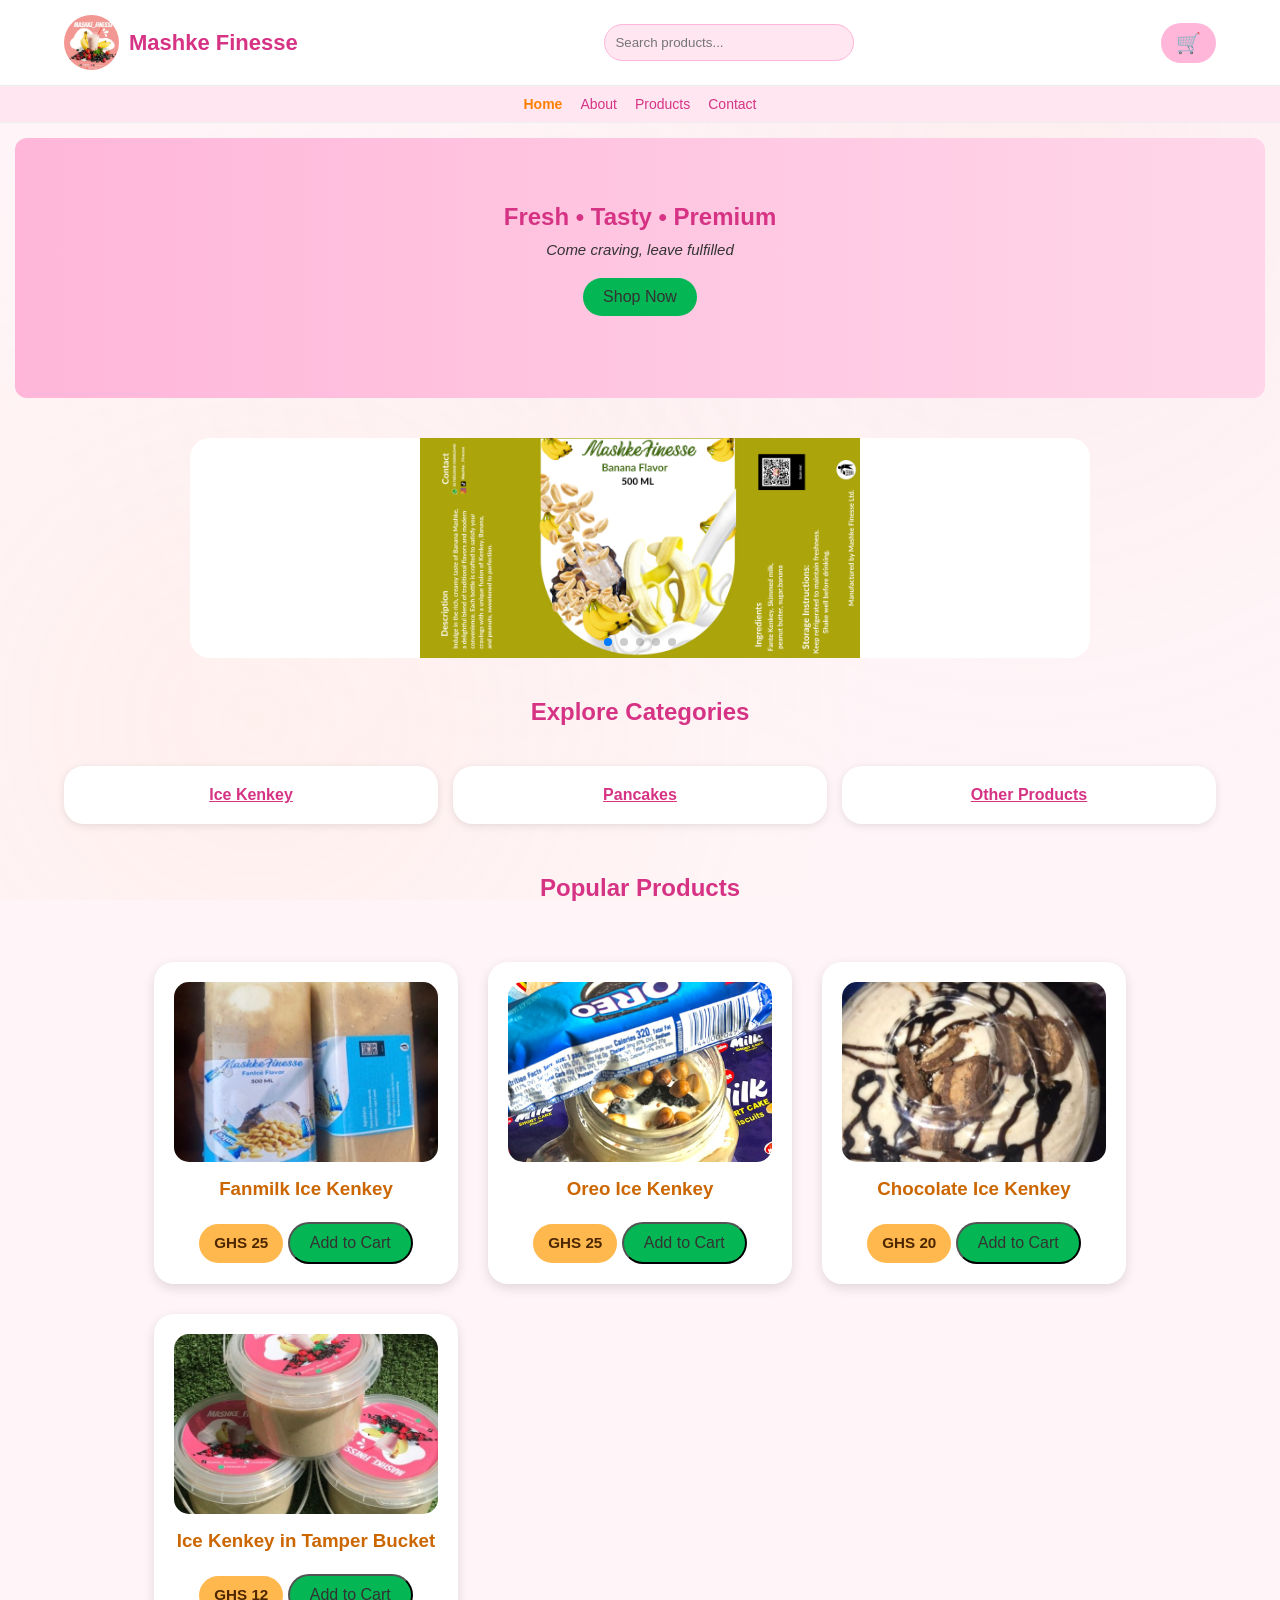
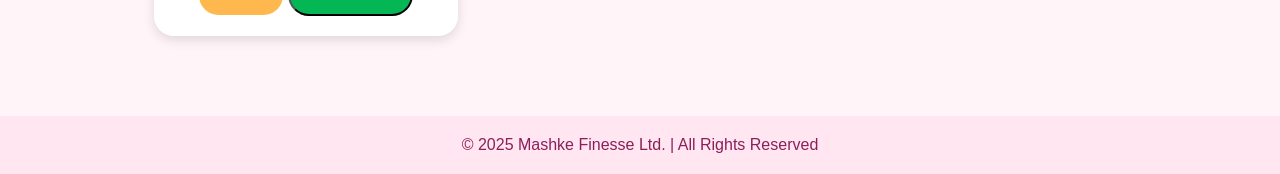
==== commit 7105af99: "mobile responsiveness worked on" ====
--- a/index.html
+++ b/index.html
@@ -4,37 +4,25 @@
     <meta charset="UTF-8">
     <meta name="viewport" content="width=device-width, initial-scale=1.0">
     <title>Mashke Finesse Ltd.</title>
+    <link rel="stylesheet" href="style.css">
+    <link rel="stylesheet" href="https://cdn.jsdelivr.net/npm/swiper@11/swiper-bundle.min.css" />
 
-    <!-- Stylesheet -->
-    <link rel="stylesheet" href="style.css">
-    <!-- Add this before closing body tag in index.html -->
-    <script src="cart.js"></script>
-    <!-- Swiper CSS -->
-    <link rel="stylesheet" href="https://cdn.jsdelivr.net/npm/swiper@11/swiper-bundle.min.css" />
-    <!-- Essential Mobile Meta Tags -->
 <meta name="viewport" content="width=device-width, initial-scale=1.0, maximum-scale=5.0">
 <meta name="HandheldFriendly" content="true">
 <meta name="MobileOptimized" content="width">
 <meta name="apple-mobile-web-app-capable" content="yes">
 <meta name="apple-mobile-web-app-status-bar-style" content="black-translucent">
 
-<!-- Mobile Icons -->
 <link rel="apple-touch-icon" sizes="180x180" href="./assets/apple-touch-icon.png">
 <link rel="icon" type="image/png" sizes="32x32" href="./assets/favicon-32x32.png">
 <link rel="icon" type="image/png" sizes="16x16" href="./assets/favicon-16x16.png">
-<link rel="manifest" href="./site.webmanifest">
 <meta name="theme-color" content="#FF6B35">
 
-<!-- Mobile CSS -->
-<link rel="stylesheet" href="mobile-responsive.css">
-
-<!-- Font Awesome for Icons -->
 <link rel="stylesheet" href="https://cdnjs.cloudflare.com/ajax/libs/font-awesome/6.4.0/css/all.min.css">
 </head>
 
 <body>
 
-    <!-- HEADER -->
     <header class="top-header">
             <div class="logo-area">
             <img src="./assets/logo.jpg.jpeg" class="logo" alt="Mashke Finesse Logo">
@@ -51,7 +39,6 @@
         </a>
     </header>
 
-    <!-- NAVIGATION BAR -->
     <nav class="nav">
         <a href="./index.html" class="active">Home</a>
         <a href="./about.html">About</a>
@@ -59,7 +46,6 @@
         <a href="./contact.html">Contact</a>
     </nav>
 
-    <!-- HERO SECTION -->
     <section class="hero">
         <div class="hero-text">
             <h2>Fresh • Tasty • Premium</h2>
@@ -68,7 +54,6 @@
         </div>
     </section>
 
-    <!-- SLIDER SECTION -->
     <section class="slider-section">
         <div class="swiper">
             <div class="swiper-wrapper">
@@ -82,7 +67,6 @@
         </div>
     </section>
 
-    <!-- CATEGORY CARDS -->
    <section class="categories">
     <h2>Explore Categories</h2>
     <div class="cat-grid">
@@ -92,8 +76,6 @@
     </div>
    </section>
 
-
-    <!-- FEATURED PRODUCTS -->
     <section class="featured-products">
     <h2>Popular Products</h2>
 
@@ -150,13 +132,10 @@
     </div>
 </section>
 
-
-    <!-- FOOTER -->
     <footer>
         &copy; 2025 Mashke Finesse Ltd. | All Rights Reserved
     </footer>
 
-    <!-- Swiper JS -->
     <script src="https://cdn.jsdelivr.net/npm/swiper@11/swiper-bundle.min.js"></script>
     <script src="script.js"></script>
     <script src="cart.js"></script>
--- a/style.css
+++ b/style.css
@@ -16,9 +16,6 @@
     color: #d63384;
 }
 
-/* ======================
-   HEADER
-====================== */
 .top-header {
     display: flex;
     justify-content: space-between;
@@ -63,9 +60,6 @@
     text-decoration: none;
 }
 
-/* ======================
-   NAVIGATION
-====================== */
 .nav {
     display: flex;
     justify-content: center;
@@ -86,9 +80,6 @@
     color: #ff8000;
 }
 
-/* ======================
-   HERO SECTION
-====================== */
 .hero {
     background: linear-gradient(to right, #ffb6d9, #ffd6e9);
     padding: 60px 5%;
@@ -123,9 +114,6 @@
     background: #048339;
 }
 
-/* ======================
-   SLIDER
-====================== */
 .slider-section {
     margin: 40px auto;
     width: 90%;
@@ -149,10 +137,6 @@
     transform: scale(1.05);
 }
 
-
-/* ======================
-   CATEGORY CARDS
-====================== */
 .categories .cat-grid {
     display: grid;
     grid-template-columns: repeat(auto-fit, minmax(120px, 1fr));
@@ -176,9 +160,7 @@
     transform: translateY(-5px);
     box-shadow: 0 6px 18px rgba(0,0,0,0.15);
 }
-/* ======================
-   FOOTER
-====================== */
+
 footer {
     text-align: center;
     padding: 20px;
@@ -186,10 +168,6 @@
     color: #8b1f5a;
     margin-top: 40px;
 }
-
-/* ======================
-   PRODUCTS PAGE CSS
-====================== */
 
 /* Page Title */
 .page-title {
@@ -500,7 +478,6 @@
     margin: 5px 0;
 }
 /* Contact Page */
-/* CONTACT PAGE HEADER — LOGO SECTION */
 .logo-section {
     display: flex;
     align-items: center;
@@ -515,7 +492,7 @@
     height: 65px;
     border-radius: 50%;
     object-fit: cover;
-    border: 2px solid #e67e22;  /* soft orange border */
+    border: 2px solid #e67e22;  
 }
 
 .logo-section h1 {
@@ -646,9 +623,6 @@
     box-shadow: 0 4px 10px rgba(0,0,0,0.1);
 }
 
-/* Map */
-/* MAP SECTION */
-/* MAP SECTION STYLES */
 .map-section {
     padding: 50px 20px;
     background-color: #f9f9f9;
@@ -774,7 +748,7 @@
 .add-btn {
     padding: 10px;
     width: 100%;
-    background: #ff279a; /* brand pink */
+    background: #ff279a; 
     color: white;
     border: none;
     border-radius: 8px;
@@ -914,7 +888,6 @@
     border-bottom: 2px solid #ff6600;
     color: #333;
 }
-/* style.css */
 :root {
     --powder-blush: #e8a598ff;
     --powder-blush-2: #ffb5a7ff;
@@ -1690,9 +1663,6 @@
     cursor: not-allowed;
     transform: scale(0.97);
 }
-/* ======================
-   CART PAGE
-====================== */
 
 .cart-section {
     width: 90%;
@@ -1806,7 +1776,7 @@
 .btn-secondary {
     margin-top:10px;
 }
-/* ===== CART PAGE ===== */
+
 .cart-header {
     display: flex;
     justify-content: space-between;
@@ -1868,7 +1838,6 @@
     cursor: pointer;
 }
 
-/* ===== SUMMARY ===== */
 .cart-summary {
     background: #fff;
     padding: 25px;
@@ -1912,13 +1881,11 @@
     color: #777;
 }
 
-/* ===== MOBILE ===== */
 @media (max-width: 768px) {
     .cart-container {
         grid-template-columns: 1fr;
     }
 }
-/* Products Page Specific Styles */
 
 /* Page Header */
 .page-header {
@@ -2034,11 +2001,9 @@
     background-color: #d32f2f;
     transform: translateY(-2px);
 }
-/* Mobile Responsive Styles for Mashke Finesse */
 
 /* Base Mobile Styles */
 @media screen and (max-width: 768px) {
-    /* General Mobile Adjustments */
     body {
         font-size: 14px;
         line-height: 1.4;
@@ -2056,7 +2021,6 @@
     
     .logo-area {
         flex: 1;
-        min-width: 100%;
         text-align: center;
         margin-bottom: 10px;
     }
@@ -2146,7 +2110,7 @@
     
     /* Adjust main content for bottom nav */
     main {
-        padding-bottom: 80px; /* Space for bottom navigation */
+        padding-bottom: 80px; 
     }
     
     /* Hero Section */
@@ -2170,7 +2134,7 @@
         font-size: 14px;
     }
     
-    /* Swiper/Slider */
+    /* Slider */
     .slider-section {
         padding: 15px;
     }
@@ -2521,7 +2485,7 @@
     
     /* Form inputs easier to tap */
     input, select, textarea {
-        font-size: 16px; /* Prevents iOS zoom on focus */
+        font-size: 16px; 
         padding: 12px;
     }
     
@@ -2548,7 +2512,6 @@
         line-height: 1.5;
     }
     
-    /* Improve readability */
     .text-content {
         font-size: 16px;
         line-height: 1.6;
@@ -2675,9 +2638,6 @@
     }
 }
 }
-/* ==============================
-   GLOBAL RESPONSIVE SYSTEM
-============================== */
 
 /* Tablet */
 @media (max-width: 1024px) {
@@ -2692,42 +2652,6 @@
 
 }
 
-/* Mobile */
-@media (max-width: 768px) {
-
-    body {
-        font-size: 14px;
-    }
-
-    .top-header {
-        flex-direction: column;
-        gap: 10px;
-        text-align: center;
-    }
-
-    .search-area input {
-        width: 100%;
-    }
-
-    .hero {
-        padding: 40px 15px;
-    }
-
-    .hero h2 {
-        font-size: 24px;
-    }
-
-    .products-grid {
-        grid-template-columns: repeat(2, 1fr);
-        gap: 15px;
-    }
-
-    .cat-grid {
-        grid-template-columns: repeat(2, 1fr);
-    }
-
-}
-
 /* Small Phones */
 @media (max-width: 480px) {
 
@@ -2743,4 +2667,220 @@
         font-size: 20px;
     }
 
+}
+@media (max-width: 768px) {
+  .top-header {
+    display: grid;
+    grid-template-columns: auto 1fr auto;
+    align-items: center;
+    gap: 12px;
+    padding: 14px 12px;
+  }
+
+  .logo-area {
+    display: flex;
+    align-items: center;
+    gap: 10px;
+    min-width: 0;
+  }
+
+  .logo {
+    width: 46px;
+    height: 46px;
+    flex-shrink: 0;
+  }
+
+  .top-header h1,
+  .logo-area h1,
+  .logo-area .site-title {
+    font-size: 15px;
+    line-height: 1.2;
+    margin: 0;
+    white-space: nowrap;
+    overflow: hidden;
+    text-overflow: ellipsis;
+  }
+
+  .search-area {
+    min-width: 0;
+    width: 100%;
+  }
+
+  .search-area input {
+    width: 100%;
+    max-width: 100%;
+    min-width: 0;
+    padding: 10px 12px;
+    font-size: 13px;
+  }
+
+  .cart-btn {
+    position: static;
+    margin-left: 0;
+    padding: 8px 10px;
+    font-size: 18px;
+    border-radius: 16px;
+    white-space: nowrap;
+  }
+
+  .nav {
+    display: flex;
+    justify-content: center;
+    align-items: center;
+    gap: 14px;
+    flex-wrap: nowrap;
+    overflow-x: auto;
+    white-space: nowrap;
+    padding: 10px 8px;
+  }
+
+  .nav a {
+    font-size: 13px;
+    flex-shrink: 0;
+  }
+
+  .hero {
+    min-height: 300px;
+    margin: 12px 10px;
+    padding: 36px 16px;
+  }
+
+  .hero h2 {
+    font-size: 24px;
+  }
+
+  .hero p {
+    font-size: 14px;
+  }
+}
+
+  .nav {
+    display: flex;
+    justify-content: center;
+    align-items: center;
+    flex-wrap: nowrap;
+    gap: 18px;
+    overflow-x: auto;
+    white-space: nowrap;
+    padding: 10px 8px;
+  }
+
+  .nav a {
+    font-size: 14px;
+    flex-shrink: 0;
+  }
+
+  .hero {
+    margin: 15px 10px;
+    padding: 40px 15px;
+    min-height: 260px;
+  }
+
+  .hero h2 {
+    font-size: 24px;
+  }
+
+  .hero p {
+    font-size: 15px;
+  }
+
+  .hero {
+    margin: 15px;
+    padding: 35px 15px;
+  }
+
+  .hero h2 {
+    font-size: 24px;
+  }
+
+  .hero p {
+    font-size: 15px;
+  }
+
+  .slider-section {
+    width: 95%;
+  }
+
+  .swiper {
+    height: 220px;
+  }
+
+
+@media (max-width: 480px) {
+  .top-header h1 {
+    font-size: 18px;
+  }
+
+  .logo {
+    width: 45px;
+    height: 45px;
+  }
+
+  .nav {
+    font-size: 14px;
+  }
+
+  .hero h2 {
+    font-size: 20px;
+  }
+
+  .hero p {
+    font-size: 14px;
+  }
+
+  .products-grid,
+  .cat-grid {
+    grid-template-columns: 1fr;
+  }
+}
+@media (max-width: 768px) {
+  .cart-btn {
+    position: fixed;
+    right: 15px;
+    bottom: 70px;
+    z-index: 1000;
+  }
+}
+@media (max-width: 480px) {
+  .top-header {
+    gap: 6px;
+    padding: 10px 8px;
+  }
+
+  .logo {
+    width: 34px;
+    height: 34px;
+  }
+
+  .logo-area h1,
+  .logo-area .site-title {
+    font-size: 14px;
+  }
+
+  .search-area input {
+    max-width: 130px;
+    font-size: 12px;
+    padding: 8px 10px;
+  }
+
+  .cart-btn {
+    transform: scale(0.9);
+  }
+
+  .nav {
+    gap: 14px;
+    padding: 8px 6px;
+  }
+
+  .nav a {
+    font-size: 13px;
+  }
+
+  .hero h2 {
+    font-size: 20px;
+  }
+
+  .hero p {
+    font-size: 14px;
+  }
 }
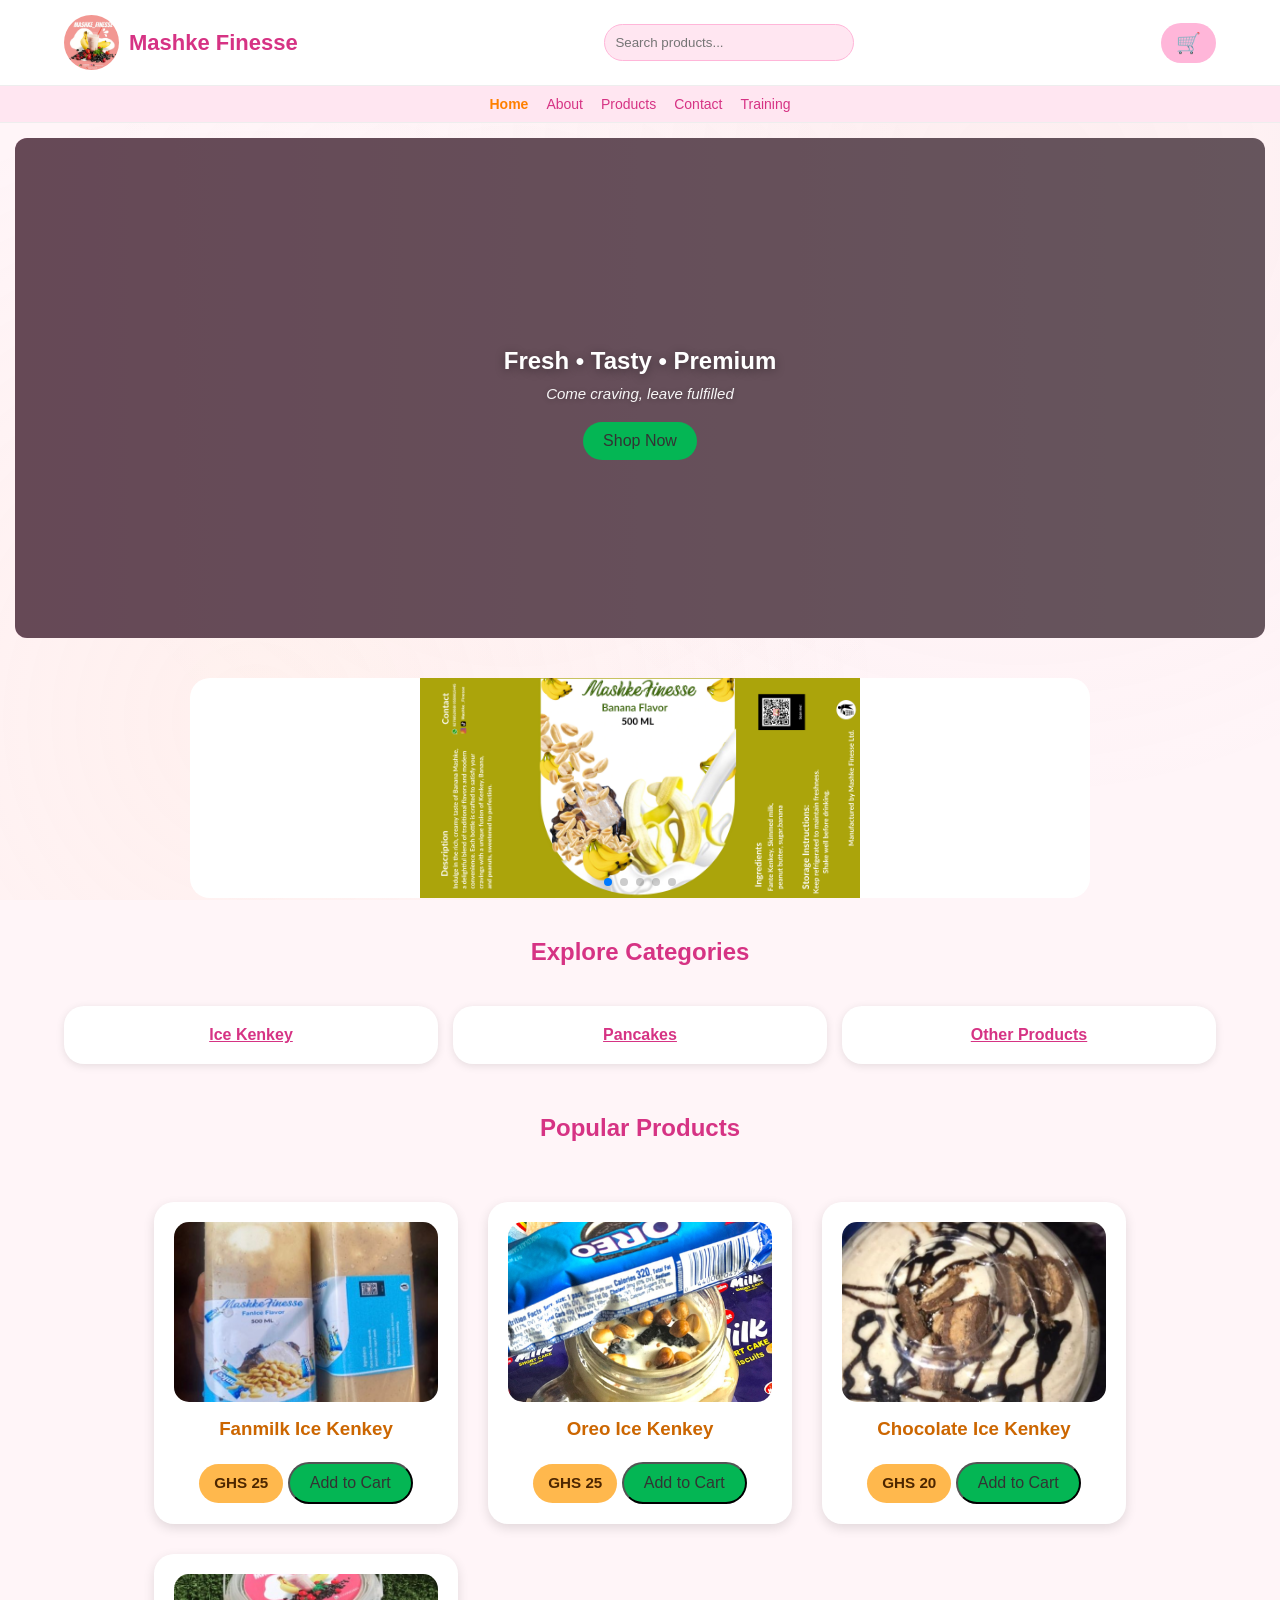
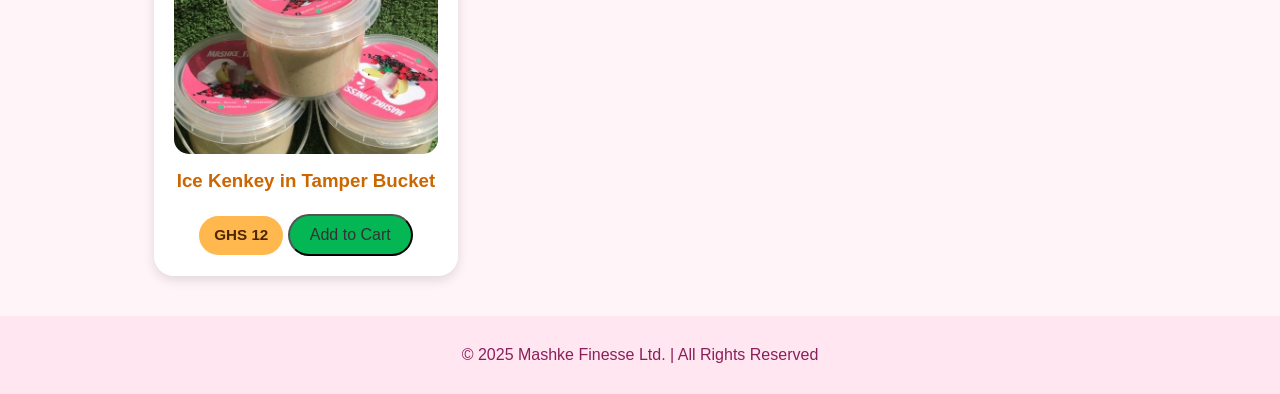
==== commit 33252e5e: "training page added" ====
--- a/index.html
+++ b/index.html
@@ -2,7 +2,6 @@
 <html lang="en">
 <head>
     <meta charset="UTF-8">
-    <meta name="viewport" content="width=device-width, initial-scale=1.0">
     <title>Mashke Finesse Ltd.</title>
     <link rel="stylesheet" href="style.css">
     <link rel="stylesheet" href="https://cdn.jsdelivr.net/npm/swiper@11/swiper-bundle.min.css" />
@@ -44,16 +43,43 @@
         <a href="./about.html">About</a>
         <a href="./products.html">Products</a>
         <a href="./contact.html">Contact</a>
+        <a href="./training.html">Training</a>
     </nav>
+<!-- HERO SECTION WITH VIDEO BACKGROUND -->
+<section class="hero" style="position:relative; overflow:hidden; min-height:500px; display:flex; align-items:center; justify-content:center; text-align:center;">
 
-    <section class="hero">
-        <div class="hero-text">
-            <h2>Fresh • Tasty • Premium</h2>
-            <p><i>Come craving, leave fulfilled</i></p>
-            <a href="./products.html" class="btn-primary">Shop Now</a>
-        </div>
-    </section>
+    <!-- Background Video -->
+    <video
+        autoplay
+        muted
+        loop
+        playsinline
+        style="
+            position:absolute;
+            top:0; left:0;
+            width:100%; height:100%;
+            object-fit:cover;
+            z-index:0;">
+        <source src="./assets/intro.mp4" type="video/mp4">
+    </video>
 
+    <div style="
+        position:absolute;
+        top:0; left:0;
+        width:100%; height:100%;
+        background:rgba(0,0,0,0.6);
+        z-index:1;">
+    </div>
+
+    <div class="hero-text" style="position:relative; z-index:2; color:white;">
+        <h2 style="color:white; text-shadow:0 2px 10px rgba(0,0,0,0.4);">Fresh • Tasty • Premium</h2>
+        <p style="color:white; opacity:0.95; text-shadow:0 1px 6px rgba(0,0,0,0.3);">
+            <i>Come craving, leave fulfilled</i>
+        </p>
+        <a href="./products.html" class="btn-primary">Shop Now</a>
+    </div>
+
+</section>
     <section class="slider-section">
         <div class="swiper">
             <div class="swiper-wrapper">
--- a/style.css
+++ b/style.css
@@ -167,6 +167,23 @@
     background: #ffe6f1;
     color: #8b1f5a;
     margin-top: 40px;
+}
+footer {
+    text-align: center;
+}
+
+.footer-container {
+    display: flex;
+    flex-direction: column;
+    align-items: center;
+    justify-content: center;
+    gap: 15px;
+}
+
+.social-icons {
+    display: flex;
+    justify-content: center;
+    gap: 15px;
 }
 
 /* Page Title */
@@ -2883,4 +2900,107 @@
   .hero p {
     font-size: 14px;
   }
+}
+/* CTA SECTION FIX */
+.cta-section {
+    text-align: center;
+    padding: 60px 20px;
+    background: linear-gradient(135deg, #fff0f3, #ffe4e8);
+    margin-top: 40px;
+}
+
+.cta-section h2 {
+    font-size: 32px;
+    color: #d63384;
+    margin-bottom: 15px;
+    text-align: center;
+}
+
+.cta-section p {
+    font-size: 18px;
+    color: #555;
+    margin-bottom: 30px;
+    text-align: center;
+}
+
+.order-btn {
+    display: inline-flex;
+    align-items: center;
+    gap: 10px;
+    background-color: #25D366;
+    color: white;
+    padding: 16px 40px;
+    border-radius: 50px;
+    font-size: 18px;
+    font-weight: bold;
+    text-decoration: none;
+    transition: all 0.3s ease;
+    box-shadow: 0 4px 15px rgba(37, 211, 102, 0.4);
+    margin: 0 auto;
+}
+
+.order-btn::before {
+    content: "💬";
+    font-size: 20px;
+}
+
+.order-btn:hover {
+    background-color: #128C7E;
+    transform: translateY(-3px);
+    box-shadow: 0 8px 25px rgba(37, 211, 102, 0.5);
+}
+
+/* FOOTER FIX */
+footer {
+    text-align: center;
+    padding: 30px 20px;
+    background: #ffe6f1;
+    color: #8b1f5a;
+    margin-top: 0;
+}
+
+.footer-container {
+    display: flex;
+    flex-direction: column;
+    align-items: center;
+    justify-content: center;
+    gap: 15px;
+    text-align: center;
+}
+
+.footer-container p {
+    color: #8b1f5a;
+    font-size: 14px;
+    text-align: center;
+    width: 100%;
+}
+
+.social-icons {
+    display: flex;
+    justify-content: center;
+    align-items: center;
+    gap: 15px;
+}
+
+.social-icons a {
+    display: flex;
+    align-items: center;
+    justify-content: center;
+    width: 38px;
+    height: 38px;
+    background: #fff;
+    border-radius: 50%;
+    box-shadow: 0px 2px 6px rgba(0,0,0,0.15);
+    transition: 0.3s ease;
+}
+
+.social-icons a img {
+    width: 20px;
+    height: 20px;
+    object-fit: contain;
+}
+
+.social-icons a:hover {
+    transform: translateY(-4px);
+    box-shadow: 0px 4px 12px rgba(0,0,0,0.2);
 }
